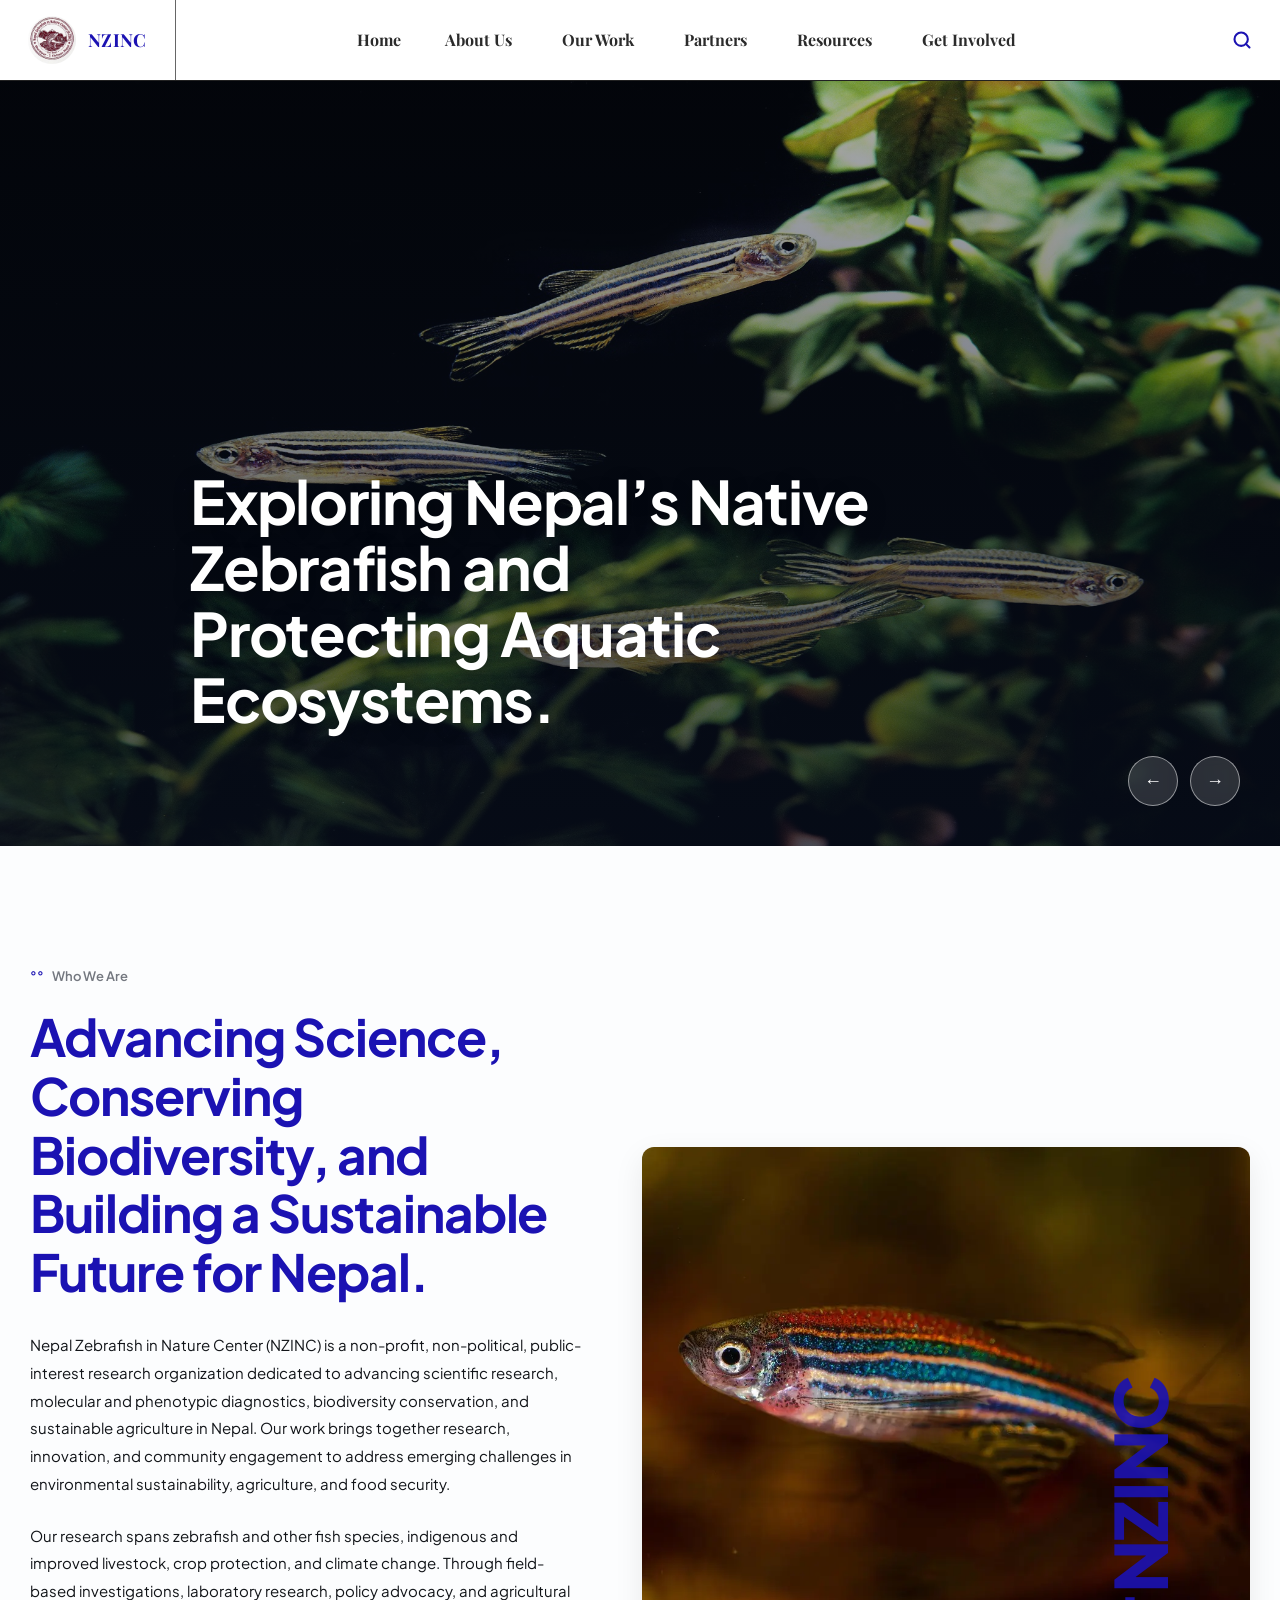
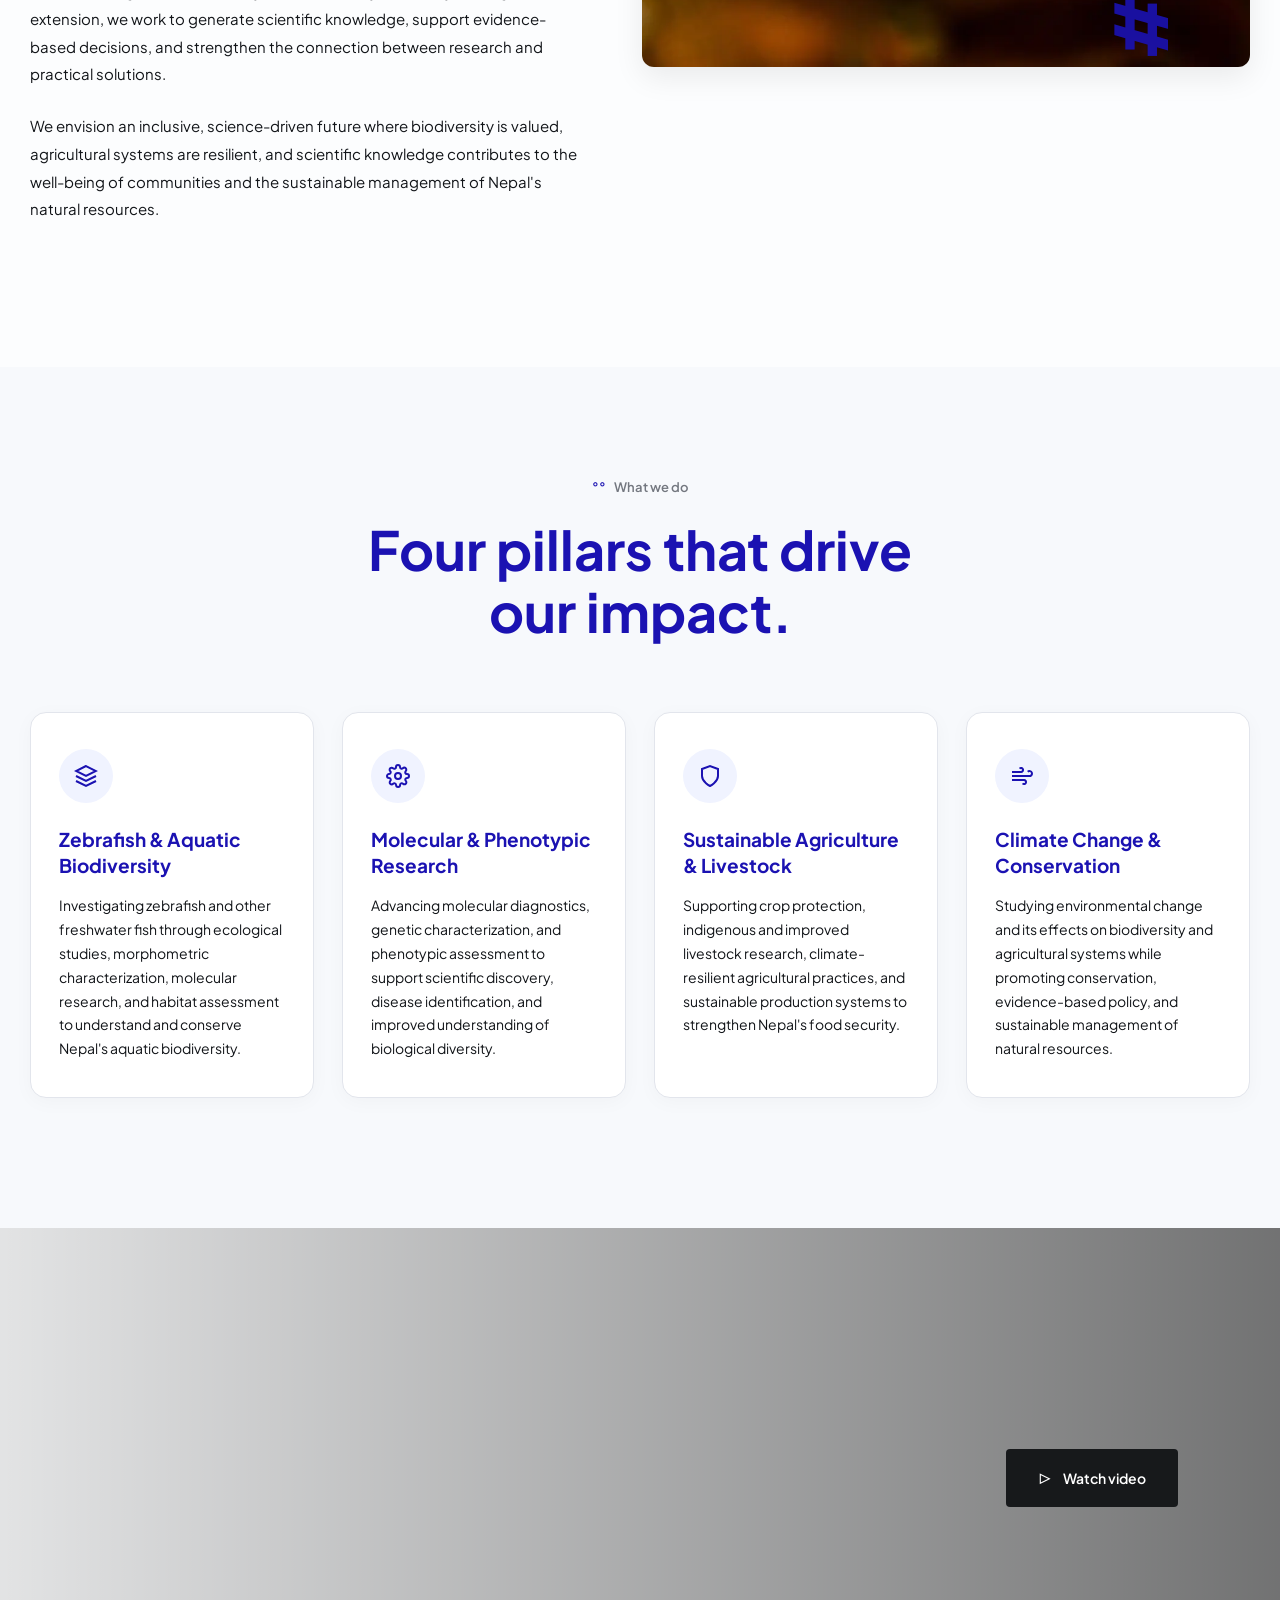
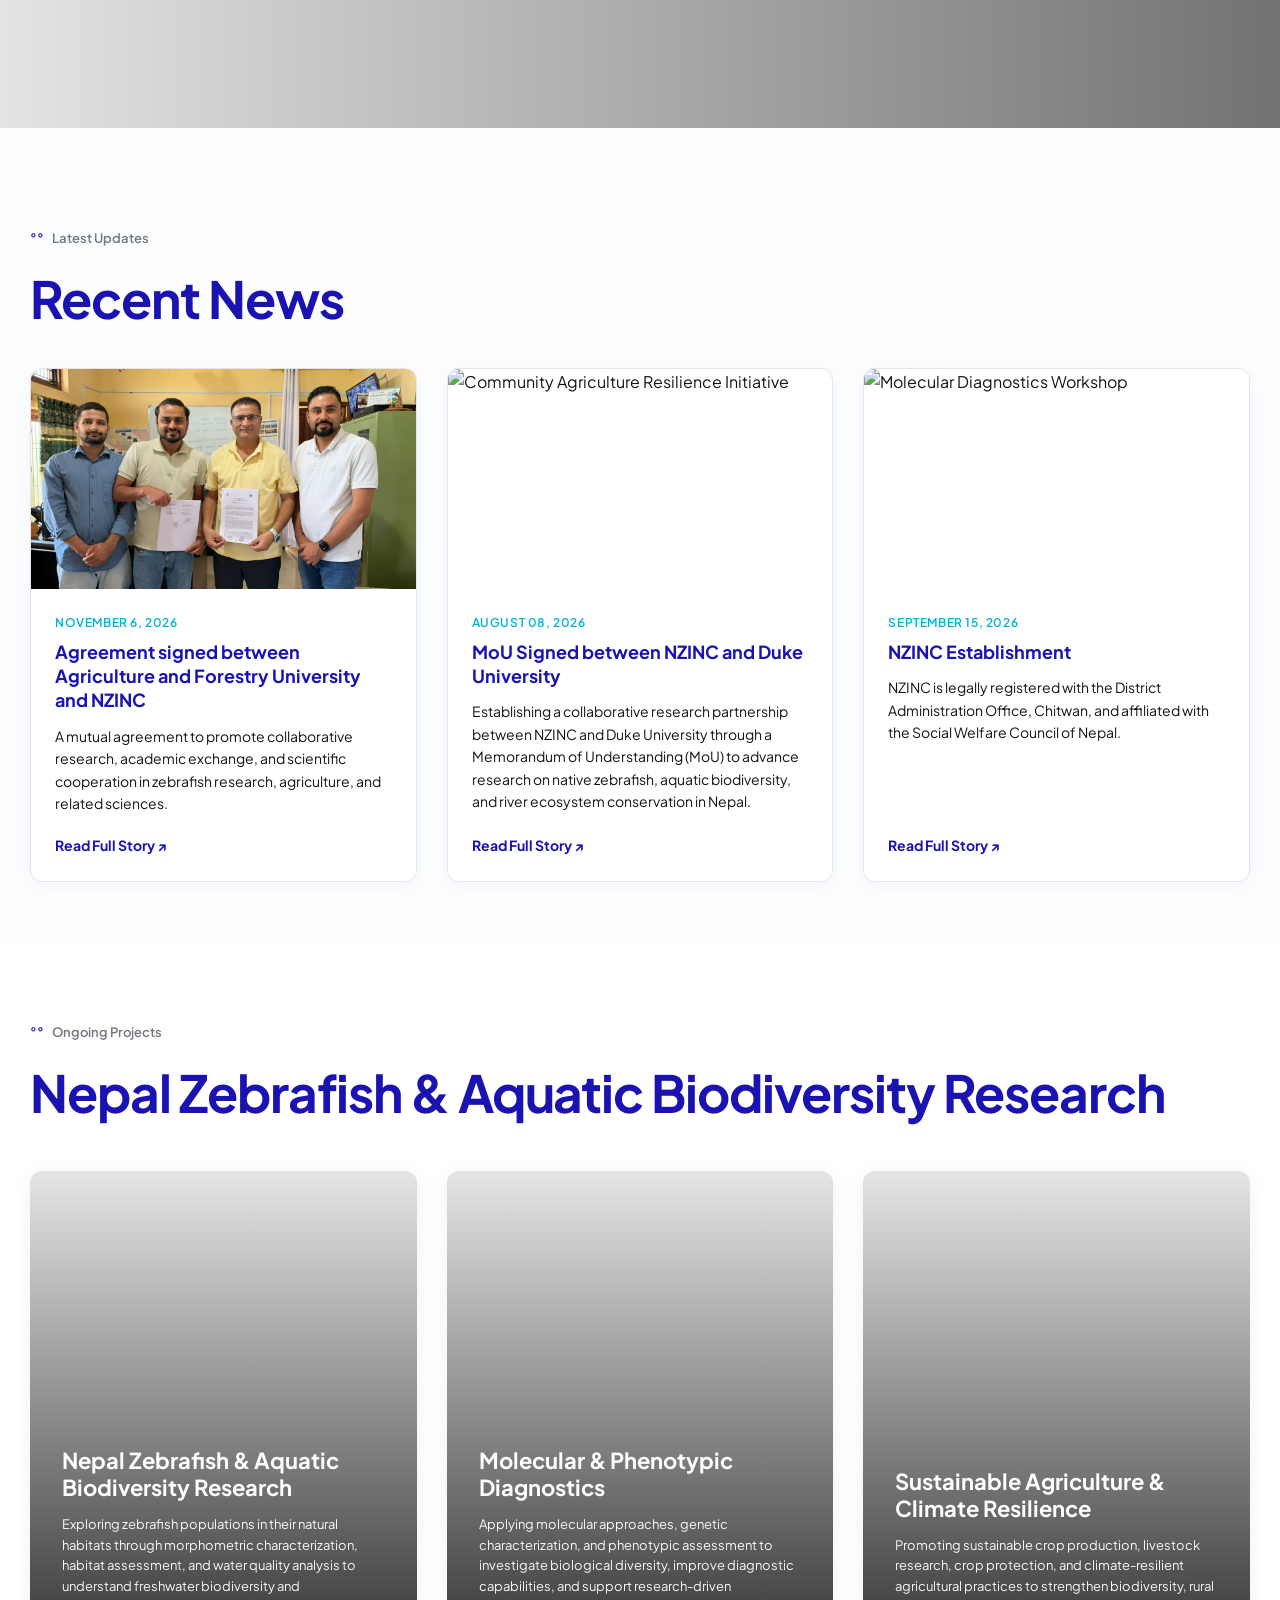
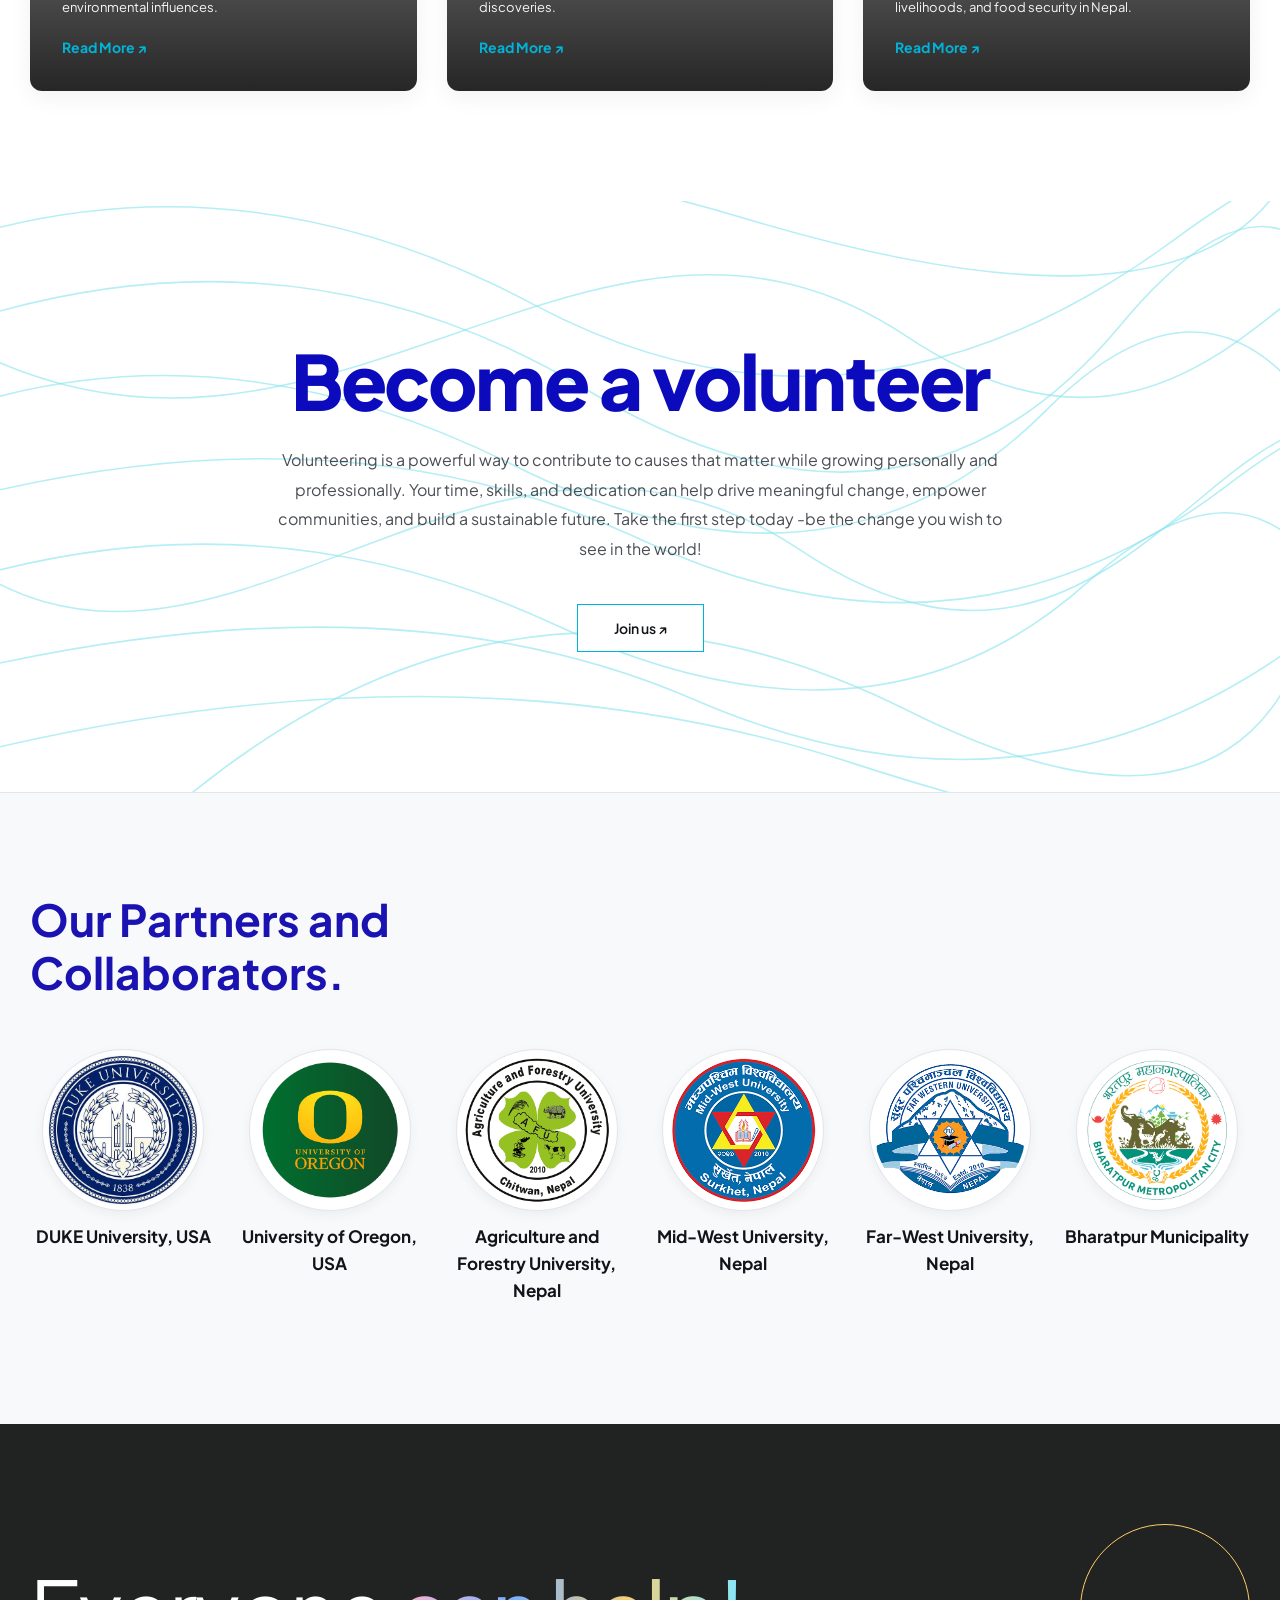
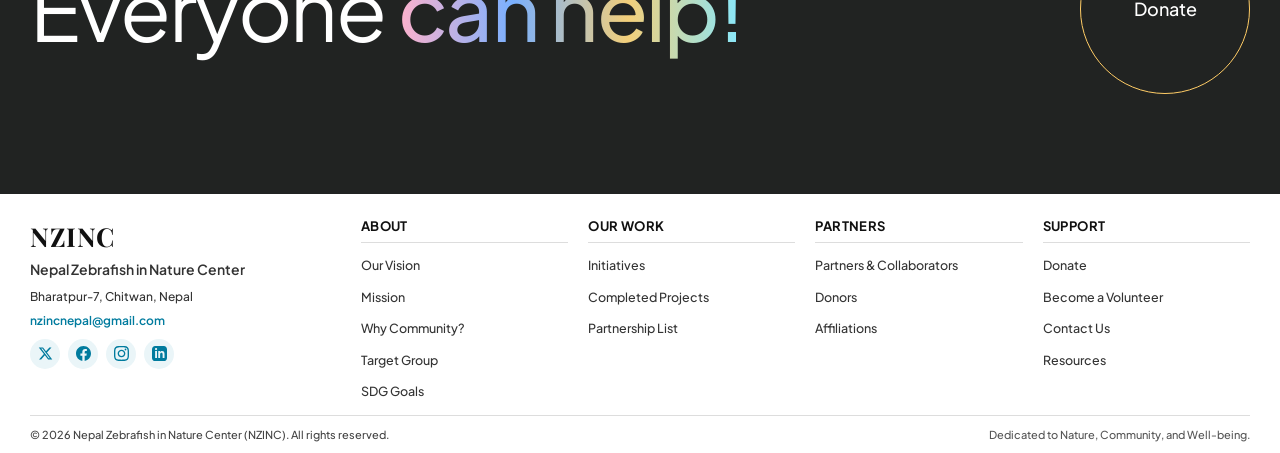
==== index.html @ 272325ff "Add files via upload" ====
<!DOCTYPE html>
<html lang="en">
<head>
  <meta charset="UTF-8">
  <meta name="viewport" content="width=device-width, initial-scale=1.0">
  <meta name="description" content="Nepal Zebra fish in Nature Center">
  <title>Nepal Zebra fish in Nature Center</title>
  
  <!-- Google Fonts -->
  <link rel="preconnect" href="https://fonts.googleapis.com">
  <link rel="preconnect" href="https://fonts.gstatic.com" crossorigin>
  <link href="https://fonts.googleapis.com/css2?family=Plus+Jakarta+Sans:ital,wght@0,300;0,400;0,500;0,600;0,700;0,800;1,400&family=Playfair+Display:wght@400;500;600&display=swap" rel="stylesheet">
  
  <style>
    /* ==========================================================================
       DESIGN SYSTEM & VARIABLES
       ========================================================================== */
    :root {
      --primary-blue: #1b12b2;
      --primary-hover: #120b8a;
      --cyan-accent: #00b4d8;
      --cyan-light: #e6f7f9;
      --text-dark: #111418;
      --text-body: #111418;
      --text-muted: #73777f;
      --bg-light: #f8f9fa;
      --bg-card: #ffffff;
      --border-color: #e2e5ec;
      --font-main: 'Plus Jakarta Sans', -apple-system, BlinkMacSystemFont, sans-serif;
      --font-serif: 'Playfair Display', Georgia, serif;
      --max-width: 1380px;
    }

    * { box-sizing: border-box; margin: 0; padding: 0; }
    html { scroll-behavior: smooth; }
    body {
      font-family: var(--font-main);
      color: var(--text-dark);
      background-color: #fcfdfe;
      line-height: 1.6;
      -webkit-font-smoothing: antialiased;
      overflow-x: hidden;
    }

    a { color: inherit; text-decoration: none; }
    img { max-width: 100%; height: auto; display: block; }
    
    .container {
      width: min(var(--max-width), calc(100% - 60px));
      margin-inline: auto;
    }

    /* ==========================================================================
       EXACT NAVIGATION BAR DESIGN WITH DROPDOWNS
       ========================================================================== */
    .site-header {
      position: sticky;
      top: 0;
      left: 0;
      width: 100%;
      z-index: 1000;
      background-color: #ffffff;
      border-bottom: 1.5px solid #222222;
    }

    .header-inner {
      display: flex;
      align-items: center;
      height: 80px;
      width: 100%;
      max-width: 100%;
      padding: 0;
    }

    /* Left Brand Section with Duke Logo Image */
    .brand-section {
      display: flex;
      align-items: center;
      gap: 16px;
      padding: 0 28px;
      height: 100%;
      border-right: 1.5px solid #666666;
      background: #ffffff;
      cursor: pointer;
    }

    .brand-logo-wrap {
      display: flex;
      align-items: center;
      gap: 12px;
      height: 100%;
    }

    .brand-duke-logo {
      width: 48px;
      height: 48px;
      border-radius: 50%;
      object-fit: cover;
    }

    .brand-title {
      font-family: var(--font-serif);
      font-size: 18px;
      font-weight: 700;
      color: #1b12b2;
      letter-spacing: 0.02em;
    }

    /* Main Navigation Links with Dropdown Menu Hovering */
    .nav-links {
      display: flex;
      align-items: center;
      justify-content: center;
      gap: 36px;
      flex-grow: 1;
      height: 100%;
    }

    .nav-item {
      position: relative;
      height: 100%;
      display: flex;
      align-items: center;
    }

    .nav-item > a {
      color: #2b2b2b;
      font-family: var(--font-serif);
      font-size: 16px;
      font-weight: 700;
      display: flex;
      align-items: center;
      gap: 6px;
      height: 100%;
      padding: 0 4px;
      transition: color 0.2s ease;
    }

    .nav-item:hover > a {
      color: #1b12b2;
    }

    .nav-item > a span.arrow {
      font-size: 10px;
      color: #555555;
      transform: translateY(1px);
    }

    /* Dropdown Menu Styles */
    .dropdown-menu {
      position: absolute;
      top: 100%;
      left: 50%;
      transform: translateX(-50%);
      background-color: #1e1e1e;
      min-width: 210px;
      padding: 22px 24px;
      box-shadow: 0 10px 30px rgba(0, 0, 0, 0.25);
      display: flex;
      flex-direction: column;
      gap: 16px;
      opacity: 0;
      visibility: hidden;
      transition: opacity 0.25s ease, visibility 0.25s ease;
      z-index: 1001;
    }

    .dropdown-menu::before {
      content: "";
      position: absolute;
      top: -2px;
      left: 35%;
      right: 35%;
      height: 2px;
      background-color: #ffffff;
    }

    .nav-item:hover .dropdown-menu {
      opacity: 1;
      visibility: visible;
    }

    .dropdown-menu a {
      color: #f1f1f1;
      font-family: var(--font-main);
      font-size: 14px;
      font-weight: 400;
      line-height: 1.3;
      transition: color 0.2s ease;
      white-space: nowrap;
    }

    .dropdown-menu a:hover {
      color: #00b4d8;
    }

    /* Right Search & Mobile Toggle Controls */
    .header-right {
      padding: 0 28px;
      display: flex;
      align-items: center;
      gap: 16px;
    }

    .nav-search-btn {
      background: transparent;
      border: none;
      color: #1b12b2;
      cursor: pointer;
      font-size: 18px;
      display: flex;
      align-items: center;
      justify-content: center;
    }

    .mobile-nav-toggle {
      display: none;
      background: transparent;
      border: none;
      cursor: pointer;
      padding: 4px;
      color: var(--primary-blue);
    }

    .mobile-nav-toggle svg {
      width: 28px;
      height: 28px;
    }

    /* ==========================================================================
       DYNAMIC DUAL HERO SLIDER SECTION
       ========================================================================== */
    .hero {
      position: relative;
      height: 85vh;
      min-height: 580px;
      color: #ffffff;
      overflow: hidden;
    }

    .hero-slides {
      width: 100%;
      height: 100%;
      position: relative;
    }

    .hero-slide {
      position: absolute;
      inset: 0;
      background-size: cover;
      background-position: center;
      background-repeat: no-repeat;
      display: flex;
      align-items: flex-end;
      padding-bottom: 90px;
      opacity: 0;
      visibility: hidden;
      transition: opacity 0.8s ease-in-out, visibility 0.8s ease-in-out;
    }

    .hero-slide.active {
      opacity: 1;
      visibility: visible;
    }

    .hero-overlay {
      position: absolute;
      inset: 0;
      background: linear-gradient(180deg, rgba(8, 15, 30, 0.35) 0%, rgba(8, 15, 30, 0.75) 100%);
    }

    .hero-content {
      position: relative;
      z-index: 2;
      max-width: 900px;
      margin-left: auto;
      margin-right: auto;
    }

    .hero h1 {
      font-size: clamp(24px, 5.5vw, 60px);
      font-weight: 700;
      line-height: 1.1;
      letter-spacing: -0.02em;
      margin-bottom: 24px;
      text-shadow: 0 4px 20px rgba(0,0,0,0.3);
    }

    .hero-controls {
      position: absolute;
      bottom: 40px;
      right: 40px;
      display: flex;
      gap: 12px;
      z-index: 10;
    }

    .arrow-btn {
      width: 50px;
      height: 50px;
      border-radius: 50%;
      border: 1px solid rgba(255, 255, 255, 0.5);
      background: rgba(255, 255, 255, 0.15);
      backdrop-filter: blur(6px);
      color: #ffffff;
      display: grid;
      place-items: center;
      cursor: pointer;
      font-size: 18px;
      transition: all 0.3s ease;
    }

    .arrow-btn:hover {
      background: #ffffff;
      color: var(--primary-blue);
    }

    /* ==========================================================================
       ABOUT SECTION
       ========================================================================== */
    .about-section {
      padding: 120px 0;
      position: relative;
    }

    .about-grid {
      display: grid;
      grid-template-columns: 1fr 1.1fr;
      gap: 60px;
      align-items: center;
    }

    .section-kicker {
      font-size: 13px;
      font-weight: 600;
      color: var(--text-muted);
      display: flex;
      align-items: center;
      gap: 8px;
      margin-bottom: 20px;
    }

    .section-kicker::before {
      content: "°°";
      color: var(--primary-blue);
    }

    .about-title {
      font-size: clamp(32px, 4vw, 52px);
      font-weight: 700;
      color: var(--primary-blue);
      line-height: 1.15;
      letter-spacing: -0.02em;
      margin-bottom: 30px;
    }

    .about-text {
      font-size: 15px;
      color: var(--text-body);
      line-height: 1.85;
      margin-bottom: 24px;
    }

    .btn-rounded-outline {
      display: inline-flex;
      align-items: center;
      gap: 8px;
      padding: 12px 36px;
      border: 1.5px solid var(--cyan-accent);
      border-radius: 0px;
      color: var(--text-dark);
      background: #ffffff;
      font-size: 14px;
      font-weight: 600;
      transition: background 0.3s ease, color 0.3s ease, border-color 0.3s ease;
      box-shadow: 0 4px 15px rgba(0,0,0,0.02);
    }

    .btn-rounded-outline:hover {
      background: var(--cyan-accent);
      color: #ffffff;
      border-color: var(--cyan-accent);
    }

    .about-image-wrap {
      position: relative;
      border-radius: 12px;
      overflow: hidden;
      box-shadow: 0 10px 30px rgba(0,0,0,0.08);
    }

    .about-image-wrap img {
      width: 100%;
      height: 520px;
      object-fit: cover;
    }

    .vertical-tag {
      position: absolute;
      right: -30px;
      bottom: 90px;
      transform: rotate(-90deg);
      font-size: 72px;
      font-weight: 800;
      color: var(--primary-blue);
      opacity: 0.9;
      pointer-events: none;
      letter-spacing: -0.02em;
    }

    /* ==========================================================================
       FOUR PILLARS SECTION
       ========================================================================== */
    .pillars-section {
      padding: 110px 0 130px;
      background-color: #f7f9fc;
    }

    .pillars-header {
      text-align: center;
      margin-bottom: 70px;
    }

    .pillars-header h2 {
      font-size: clamp(32px, 4.5vw, 54px);
      color: var(--primary-blue);
      font-weight: 700;
      line-height: 1.15;
    }

    .pillars-grid {
      display: grid;
      grid-template-columns: repeat(4, 1fr);
      gap: 28px;
      align-items: stretch;
    }

    .pillar-card {
      background: #ffffff;
      padding: 36px 28px;
      border-radius: 16px;
      border: 1px solid var(--border-color, #e2e8f0);
      box-shadow: 0 4px 20px rgba(0, 0, 0, 0.03);
      display: flex;
      flex-direction: column;
      align-items: flex-start;
      position: relative;
      overflow: hidden;
      transition: transform 0.3s ease, box-shadow 0.3s ease;
    }

    .pillar-icon {
      width: 54px;
      height: 54px;
      border-radius: 50%;
      background: #f0f3ff;
      color: var(--primary-blue);
      display: flex;
      align-items: center;
      justify-content: center;
      font-size: 22px;
      margin-bottom: 24px;
      flex-shrink: 0;
    }

    .pillar-title {
      font-size: 19px;
      font-weight: 700;
      color: var(--primary-blue);
      line-height: 1.35;
      margin-bottom: 16px;
    }

    .pillar-desc {
      font-size: 14px;
      color: var(--text-body, #475569);
      line-height: 1.7;
    }

    /* ==========================================================================
       MEDIA / VIDEO BANNER SECTION
       ========================================================================== */
    .media-banner {
      position: relative;
      height: 500px;
      background: url('https://images.unsplash.com/photo-1544717305-2782549b5136?auto=format&fit=crop&w=1800&q=85') center/cover no-repeat;
      display: flex;
      align-items: center;
      justify-content: flex-end;
      padding-right: 8%;
    }

    .media-banner::before {
      content: "";
      position: absolute;
      inset: 0;
      background: linear-gradient(90deg, rgba(0,0,0,0.1), rgba(0,0,0,0.55));
    }

    .video-play-badge {
      position: relative;
      z-index: 2;
      background: #17191b;
      color: #ffffff;
      padding: 18px 32px;
      display: flex;
      align-items: center;
      gap: 12px;
      font-size: 14px;
      font-weight: 600;
      cursor: pointer;
      border-radius: 4px;
      transition: background 0.3s ease;
    }

    .video-play-badge:hover {
      background: var(--primary-blue);
    }

    /* ==========================================================================
       RECENT NEWS SECTION (3 CARDS IN A ROW)
       ========================================================================== */
    .recent-news-section {
      padding: 100px 0 60px;
      background-color: #fcfdfe;
    }

    .recent-news-header {
      margin-bottom: 40px;
    }

    .news-grid {
      display: grid;
      grid-template-columns: repeat(3, 1fr);
      gap: 30px;
    }

    .news-card {
      background: #ffffff;
      border-radius: 12px;
      border: 1px solid var(--border-color);
      overflow: hidden;
      display: flex;
      flex-direction: column;
      box-shadow: 0 4px 18px rgba(0, 0, 0, 0.04);
      transition: transform 0.3s ease, box-shadow 0.3s ease;
    }


    .news-image-wrap {
      position: relative;
      height: 220px;
      overflow: hidden;
    }

    .news-image-wrap img {
      width: 100%;
      height: 100%;
      object-fit: cover;
      transition: transform 0.4s ease;
    }


    .news-content {
      padding: 24px;
      display: flex;
      flex-direction: column;
      flex-grow: 1;
    }

    .news-date {
      font-size: 12px;
      font-weight: 600;
      color: var(--cyan-accent);
      text-transform: uppercase;
      letter-spacing: 0.05em;
      margin-bottom: 8px;
      display: flex;
      align-items: center;
      gap: 6px;
    }

    .news-title {
      font-size: 18px;
      font-weight: 700;
      color: var(--primary-blue);
      line-height: 1.35;
      margin-bottom: 12px;
    }

    .news-excerpt {
      font-size: 14px;
      color: var(--text-body);
      line-height: 1.6;
      margin-bottom: 20px;
      flex-grow: 1;
    }

    .news-link {
      color: var(--primary-blue);
      font-weight: 700;
      font-size: 14px;
      display: inline-flex;
      align-items: center;
      gap: 6px;
      transition: color 0.2s ease;
    }
    /* ==========================================================================
       PROJECTS SECTION
       ========================================================================== */
    .projects-section {
      padding: 80px 0 110px;
      background: #ffffff;
    }

    .projects-header {
      margin-bottom: 50px;
    }

    .projects-grid-layout {
      display: grid;
      grid-template-columns: repeat(3, 1fr);
      gap: 30px;
    }

    .project-card-vertical {
      height: 520px;
      position: relative;
      background-size: cover;
      background-position: center;
      border-radius: 12px;
      overflow: hidden;
      display: flex;
      flex-direction: column;
      justify-content: flex-end;
      padding: 32px;
      color: #ffffff;
      box-shadow: 0 6px 25px rgba(0,0,0,0.06);
    }

    .project-card-vertical::before {
      content: "";
      position: absolute;
      inset: 0;
      background: linear-gradient(180deg, rgba(0,0,0,0.1) 0%, rgba(0,0,0,0.85) 100%);
    }

    .project-card-content {
      position: relative;
      z-index: 3;
    }

    .project-card-content h3 {
      font-size: 22px;
      font-weight: 700;
      line-height: 1.25;
      margin-bottom: 12px;
    }

    .project-card-content p {
      font-size: 13px;
      opacity: 0.95;
      line-height: 1.6;
      margin-bottom: 16px;
    }

    .project-card-content a {
      color: #00b4d8;
      font-weight: 700;
      font-size: 14px;
      display: inline-flex;
      align-items: center;
      gap: 6px;
    }

    /* ==========================================================================
       VOLUNTEER CTA SECTION (TOPOGRAPHIC CONTOUR WEB PATTERN)
       ========================================================================== */
    .volunteer-section {
      padding: 140px 0;
      background-color: #ffffff;
      background-image: url("data:image/svg+xml,%3Csvg xmlns='http://www.w3.org/2000/svg' width='1200' height='600' viewBox='0 0 1200 600'%3E%3Cg fill='none' stroke='%238ee5ee' stroke-width='1.5' stroke-opacity='0.65'%3E%3Cpath d='M-100 80 Q 200 -40 500 120 T 1100 60 T 1300 200' /%3E%3Cpath d='M-100 160 Q 250 20 550 200 T 1050 140 T 1300 280' /%3E%3Cpath d='M-100 240 Q 180 120 480 270 T 980 220 T 1300 360' /%3E%3Cpath d='M-100 320 Q 300 200 600 340 T 1150 290 T 1300 440' /%3E%3Cpath d='M-100 400 Q 220 280 520 420 T 1020 380 T 1300 520' /%3E%3Cpath d='M-100 480 Q 350 360 650 490 T 1200 450 T 1300 600' /%3E%3Cpath d='M-100 0 Q 300 -80 700 40 T 1200 10' /%3E%3Cpath d='M-100 560 Q 400 420 800 550 T 1300 580' /%3E%3Cpath d='M 100 650 Q 450 300 850 500 T 1250 250' /%3E%3Cpath d='M -50 350 C 200 550 450 150 750 350 C 1050 550 1150 150 1300 250' /%3E%3Cpath d='M -50 150 C 300 350 550 -50 850 150 C 1150 350 1250 -50 1350 100' /%3E%3C/g%3E%3C/svg%3E");
      background-size: cover;
      background-position: center;
      background-repeat: no-repeat;
      position: relative;
      text-align: center;
      overflow: hidden;
    }

    .volunteer-inner {
      position: relative;
      z-index: 2;
      max-width: 820px;
      margin: 0 auto;
    }

    .volunteer-title {
      font-size: clamp(40px, 6vw, 76px);
      font-weight: 800;
      color: #0b0bbd;
      letter-spacing: -0.03em;
      margin-bottom: 24px;
      line-height: 1.05;
    }

    .volunteer-desc {
      font-size: 16px;
      color: #4a4e54;
      line-height: 1.85;
      margin-bottom: 40px;
      max-width: 740px;
      margin-left: auto;
      margin-right: auto;
    }

    /* ==========================================================================
       PARTNERS / COLLABORATORS SECTION
       ========================================================================== */
    .partners-section {
      padding: 100px 0 120px;
      background: #f8f9fa;
      border-top: 1px solid var(--border-color);
    }

    .partners-title {
      font-size: clamp(28px, 3.5vw, 44px);
      color: var(--primary-blue);
      font-weight: 700;
      margin-bottom: 50px;
      max-width: 440px;
      line-height: 1.2;
    }

    .partners-grid {
      display: grid;
      grid-template-columns: repeat(6, 1fr);
      gap: 32px 20px;
      align-items: start;
      justify-items: center;
    }

    .partner-item {
      display: flex;
      flex-direction: column;
      align-items: center;
      gap: 12px;
      text-align: center;
    }

    .partner-icon-avatar {
      width: 162px;
      height: 162px;
      border-radius: 50%;
      object-fit: cover;
      background: #ffffff;
      padding: 4px;
      border: 1px solid var(--border-color);
      box-shadow: 0 4px 12px rgba(0,0,0,0.05);
    }

    .partner-name {
      font-size: 17px;
      font-weight: 700;
      color: var(--text-dark);
    }

    /* ==========================================================================
       SUPPORT / CONTRIBUTE / DONATE BANNER
       ========================================================================== */
    .support-donate-banner {
      background-color: #212322;
      color: #ffffff;
      padding: 100px 0;
      position: relative;
    }

    .support-banner-inner {
      display: flex;
      align-items: center;
      justify-content: space-between;
      gap: 30px;
    }

    .support-heading-text {
      font-size: clamp(45px, 6.5vw, 96px);
      font-weight: 400;
      font-family: var(--font-main);
      color: #ffffff;
      letter-spacing: -0.02em;
      line-height: 1.05;
    }

    .support-heading-text .styled-help {
      background: linear-gradient(90deg, #ffb2cc, #79b0ff, #f3cf7a, #85e8ff);
      -webkit-background-clip: text;
      -webkit-text-fill-color: transparent;
      font-weight: 500;
    }

    .donate-oval-btn {
      width: 170px;
      height: 170px;
      border-radius: 50%;
      border: 1.5px solid #ffcc66;
      display: flex;
      align-items: center;
      justify-content: center;
      color: #ffffff;
      font-size: 18px;
      font-weight: 500;
      flex-shrink: 0;
      transition: background 0.3s ease;
    }

    .donate-oval-btn:hover {
      background: rgba(255, 255, 255, 0.08);
    }

    /* ==========================================================================
       7. COMPACT MULTI-COLUMN THEME FOOTER
       ========================================================================== */
    .site-footer {
      background-color: #ffffff;
      color: #222222;
      padding: 22px 0 10px;
      font-family: var(--font-main);
    }

    .footer-grid-multi {
      display: grid;
      grid-template-columns: 1.5fr repeat(4, 1fr);
      gap: 20px;
      padding-bottom: 12px;
      border-bottom: 1px solid #dddddd;
    }

    .footer-col-brand h3 {
      font-family: var(--font-serif);
      font-size: 26px;
      font-weight: 700;
      color: #111111;
      margin-bottom: 2px;
      letter-spacing: 0.02em;
    }

    .footer-col-brand p.sub-org {
      font-size: 14px;
      font-weight: 600;
      color: #333333;
      margin-bottom: 8px;
      line-height: 1.4;
    }

    .footer-contact-info {
      display: flex;
      flex-direction: column;
      gap: 5px;
      font-size: 12px;
      font-weight: 500;
      color: #333333;
      opacity: 1;
      margin-bottom: 8px;
    }

    .footer-contact-info a {
      color: #007b9e;
      text-decoration: none;
      font-weight: 600;
    }

    .footer-contact-info a:hover {
      color: #005b78;
      text-decoration: underline;
    }

    .social-links {
      display: flex;
      align-items: center;
      gap: 8px;
      margin-top: 6px;
    }

    .social-icon-btn {
      width: 30px;
      height: 30px;
      border-radius: 50%;
      background: #eaf5f8;
      color: #007b9e;
      display: grid;
      place-items: center;
      transition: background 0.25s ease, transform 0.25s ease;
    }

    .social-icon-btn:hover {
      background: #d5edf3;
      transform: translateY(-2px);
    }

    .social-icon-btn svg {
      width: 15px;
      height: 15px;
      fill: #007b9e;
    }

    .footer-column h4 {
      font-size: 13px;
      font-weight: 700;
      color: #111111;
      margin-bottom: 8px;
      padding-bottom: 5px;
      border-bottom: 1px solid #dddddd;
      letter-spacing: 0.03em;
      text-transform: uppercase;
    }

    .footer-column ul {
      list-style: none;
      display: flex;
      flex-direction: column;
      gap: 6px;
      margin: 0;
      padding: 0;
    }

    .footer-column ul li a {
      font-size: 12.5px;
      font-weight: 500;
      color: #333333;
      opacity: 1;
      text-decoration: none;
      transition: color 0.2s ease;
    }

    .footer-column ul li a:hover {
      color: #007b9e;
    }

    .footer-bottom-bar {
      display: flex;
      justify-content: space-between;
      align-items: center;
      padding-top: 10px;
      font-size: 11px;
      font-weight: 500;
      color: #444444;
      opacity: 1;
      flex-wrap: wrap;
      gap: 8px;
    }

    /* Responsive Design */
    @media (max-width: 992px) {
      .news-grid {
        grid-template-columns: 1fr;
      }
      .footer-grid-multi {
        grid-template-columns: repeat(3, 1fr);
        gap: 20px;
      }

      .footer-col-brand {
        grid-column: span 3;
      }
    }

    @media (max-width: 768px) {
      .container { width: calc(100% - 32px); }
      .header-inner { justify-content: space-between; padding: 0 16px; }
      
      .mobile-nav-toggle { display: block; }
      
      .nav-links {
        display: flex;
        flex-direction: column;
        position: absolute;
        top: 100%;
        left: 0;
        width: 100%;
        background-color: #ffffff;
        border-bottom: 1.5px solid #222222;
        padding: 20px 24px;
        height: auto;
        gap: 0;
        box-shadow: 0 10px 20px rgba(0,0,0,0.1);
        max-height: 0;
        overflow: hidden;
        opacity: 0;
        visibility: hidden;
        transition: max-height 0.35s ease, opacity 0.3s ease, visibility 0.3s ease;
      }

      .nav-links.is-active {
        max-height: 600px;
        opacity: 1;
        visibility: visible;
        overflow-y: auto;
      }

      .nav-item {
        width: 100%;
        flex-direction: column;
        align-items: flex-start;
        height: auto;
        border-bottom: 1px solid var(--border-color);
      }

      .nav-item:last-child {
        border-bottom: none;
      }

      .nav-item > a {
        width: 100%;
        padding: 14px 0;
        justify-content: space-between;
        font-size: 17px;
      }

      .dropdown-menu {
        position: static;
        transform: none;
        background-color: #262626;
        width: 100%;
        padding: 12px 18px;
        box-shadow: none;
        display: none;
        opacity: 1;
        visibility: visible;
        margin-bottom: 12px;
        border-radius: 6px;
      }

      .dropdown-menu::before {
        display: none;
      }

      .nav-item.open .dropdown-menu {
        display: flex;
      }

      .pillars-grid { grid-template-columns: 1fr; }
      .projects-grid-layout { grid-template-columns: 1fr; }
      .about-grid { grid-template-columns: 1fr; }
      .support-banner-inner {
        flex-direction: column;
        text-align: center;
      }
      .footer-grid-multi { grid-template-columns: 1fr; gap: 30px; }
      .footer-bottom-bar { flex-direction: column; text-align: center; gap: 15px; }
      .donate-oval-btn { width: 140px; height: 140px; font-size: 16px; }
    }
  </style>
</head>
<body>

  <!-- ==========================================================================
     HEADER / NAVIGATION WITH DROPDOWNS & DUKE LOGO
     ========================================================================== -->
  <header class="site-header">
    <div class="header-inner">
      <a href="index.html" class="brand-section" aria-label="Go to Home">
        <div class="brand-logo-wrap">
          <img src="Image/english.png" alt="nzin Logo" class="brand-duke-logo" onerror="this.onerror=null; this.src='https://images.unsplash.com/photo-1534528741775-53994a69daeb?auto=format&fit=crop&w=150&q=80';">
          <span class="brand-title">NZINC</span>
        </div>
      </a>
      
      <nav class="nav-links" id="navLinks" aria-label="Main Menu">
        <div class="nav-item">
          <a href="index.html">Home</a>
        </div>

        <div class="nav-item">
          <a href="about.html" class="dropdown-toggle">About Us <span class="arrow"></span></a>
          <div class="dropdown-menu">
            <a href="about.html#who-we-are">Who are we?</a>
            <a href="about.html#mission">Our Mission</a>
            <a href="about.html#community">Why Community?</a>
            <a href="about.html#impact">Our Impact</a>
          </div>
        </div>

        <div class="nav-item">
          <a href="projects.html" class="dropdown-toggle">Our Work <span class="arrow"></span></a>
          <div class="dropdown-menu">
            <a href="projects.html#focus-areas">Focus Areas</a>
            <a href="projects.html#projects">Projects</a>
            <a href="projects.html#stories">Success Stories</a>
            <a href="projects.html#initiatives">Established Initiatives</a>
          </div>
        </div>

        <div class="nav-item">
          <a href="partners.html" class="dropdown-toggle">Partners <span class="arrow"></span></a>
          <div class="dropdown-menu">
            <a href="partners.html#partners">Partners</a>
            <a href="partners.html#donors">Donors</a>
            <a href="partners.html#affiliations">Affiliations</a>
          </div>
        </div>

        <div class="nav-item">
          <a href="resources.html" class="dropdown-toggle">Resources <span class="arrow"></span></a>
          <div class="dropdown-menu">
            <a href="publications.html">Publications</a>
            <a href="gallery.html">Media Library</a>
            <a href="news.html">News</a>
            <a href="faq.html">FAQ</a>
          </div>
        </div>

        <div class="nav-item">
          <a href="contact.html" class="dropdown-toggle">Get Involved <span class="arrow"></span></a>
          <div class="dropdown-menu">
            <a href="donate.html">Donate</a>
            <a href="volunteer.html">Become a Volunteer</a>
            <a href="careers.html">Careers</a>
            <a href="contact.html">Contact Us</a>
          </div>
        </div>
      </nav>

      <div class="header-right">
        <button class="nav-search-btn" aria-label="Search">
          <svg width="20" height="20" viewBox="0 0 24 24" fill="none" stroke="currentColor" stroke-width="2.5" stroke-linecap="round" stroke-linejoin="round">
            <circle cx="11" cy="11" r="8"></circle>
            <line x1="21" y1="21" x2="16.65" y2="16.65"></line>
          </svg>
        </button>
        <button class="mobile-nav-toggle" id="menuToggle" aria-label="Toggle menu" aria-expanded="false">
          <svg viewBox="0 0 24 24" fill="none" stroke="currentColor" stroke-width="2" stroke-linecap="round" stroke-linejoin="round">
            <line x1="3" y1="12" x2="21" y2="12"></line>
            <line x1="3" y1="6" x2="21" y2="6"></line>
            <line x1="3" y1="18" x2="21" y2="18"></line>
          </svg>
        </button>
      </div>
    </div>
  </header>

  <main>
    <!-- ==========================================================================
       DYNAMIC HERO SLIDER SECTION (3 SLIDES WITH SPECIFIC TEXT AND IMAGES)
       ========================================================================== -->
    <section class="hero">
      <div class="hero-slides">
        <!-- Slide 1 -->
        <div class="hero-slide active" style="background-image: url('Image/Zebra.jpg');">
          <div class="hero-overlay"></div>
          <div class="container hero-content">
            <h1>Exploring Nepal’s Native Zebrafish and <br>Protecting Aquatic Ecosystems.</h1>
          </div>
        </div>

        <!-- Slide 2 -->
        <div class="hero-slide" style="background-image: url('Image/zebra2.avif');">
          <div class="hero-overlay"></div>
          <div class="container hero-content">
  <h1>Understanding Zebrafish Diversity and <br>Conserving Their Natural Habitats.</h1>
          </div>
        </div>

        <!-- Slide 3 -->
        <div class="hero-slide" style="background-image: url('Image/zebra3.webp');">
          <div class="hero-overlay"></div>
          <div class="container hero-content">
        <h1>Discovering Native Zebrafish Diversity and <br>Understanding Their Ecological Adaptations.</h1>
          </div>
        </div>
      </div>

      <div class="hero-controls">
        <button class="arrow-btn" id="prevHeroBtn" aria-label="Previous slide">←</button>
        <button class="arrow-btn" id="nextHeroBtn" aria-label="Next slide">→</button>
      </div>
    </section>

    <!-- ==========================================================================
       ABOUT SECTION
       ========================================================================== -->
    <section class="about-section">
      <div class="container about-grid">
        <div>
          <p class="section-kicker">Who We Are</p>
          <h2 class="about-title">Advancing Science, Conserving Biodiversity, and Building a Sustainable Future for Nepal.</h2>
          <p class="about-text">
            Nepal Zebrafish in Nature Center (NZINC) is a non-profit, non-political, public-interest research organization dedicated to advancing scientific research, molecular and phenotypic diagnostics, biodiversity conservation, and sustainable agriculture in Nepal. Our work brings together research, innovation, and community engagement to address emerging challenges in environmental sustainability, agriculture, and food security.
          </p>
          <p class="about-text">
            Our research spans zebrafish and other fish species, indigenous and improved livestock, crop protection, and climate change. Through field-based investigations, laboratory research, policy advocacy, and agricultural extension, we work to generate scientific knowledge, support evidence-based decisions, and strengthen the connection between research and practical solutions.
          </p>
          <p class="about-text">
            We envision an inclusive, science-driven future where biodiversity is valued, agricultural systems are resilient, and scientific knowledge contributes to the well-being of communities and the sustainable management of Nepal's natural resources.
          </p>
        </div>
        <div class="about-image-wrap">
          <img src="Image/aa.webp" alt="Local Nepalese women engaged in community farming">
          <div class="vertical-tag">#NZINC</div>
        </div>
      </div>
    </section>

    <!-- ==========================================================================
       FOUR PILLARS SECTION
       ========================================================================== -->
    <section class="pillars-section">
      <div class="container">
        <div class="pillars-header">
          <p class="section-kicker" style="justify-content:center;">What we do</p>
          <h2>Four pillars that drive<br>our impact.</h2>
        </div>

        <div class="pillars-grid">
          <!-- Pillar 1 -->
          <article class="pillar-card">
            <div class="pillar-icon">
              <svg width="24" height="24" viewBox="0 0 24 24" fill="none" stroke="currentColor" stroke-width="2"><path d="M12 2L2 7l10 5 10-5-10-5zM2 17l10 5 10-5M2 12l10 5 10-5"/></svg>
            </div>
            <h3 class="pillar-title">Zebrafish &amp; Aquatic Biodiversity</h3>
            <p class="pillar-desc">Investigating zebrafish and other freshwater fish through ecological studies, morphometric characterization, molecular research, and habitat assessment to understand and conserve Nepal's aquatic biodiversity.</p>
          </article>

          <!-- Pillar 2 -->
          <article class="pillar-card">
            <div class="pillar-icon">
              <svg width="24" height="24" viewBox="0 0 24 24" fill="none" stroke="currentColor" stroke-width="2"><circle cx="12" cy="12" r="3"/><path d="M19.4 15a1.65 1.65 0 0 0 .33 1.82l.06.06a2 2 0 0 1 0 2.83 2 2 0 0 1-2.83 0l-.06-.06a1.65 1.65 0 0 0-1.82-.33 1.65 1.65 0 0 0-1 1.51V21a2 2 0 0 1-2 2 2 2 0 0 1-2-2v-.09A1.65 1.65 0 0 0 9 19.4a1.65 1.65 0 0 0-1.82.33l-.06.06a2 2 0 0 1-2.83 0 2 2 0 0 1 0-2.83l.06-.06a1.65 1.65 0 0 0 .33-1.82 1.65 1.65 0 0 0-1.51-1H3a2 2 0 0 1-2-2 2 2 0 0 1 2-2h.09A1.65 1.65 0 0 0 4.6 9a1.65 1.65 0 0 0-.33-1.82l-.06-.06a2 2 0 0 1 0-2.83 2 2 0 0 1 2.83 0l.06.06a1.65 1.65 0 0 0 1.82.33H9a1.65 1.65 0 0 0 1-1.51V3a2 2 0 0 1 2-2 2 2 0 0 1 2 2v.09a1.65 1.65 0 0 0 1 1.51 1.65 1.65 0 0 0 1.82-.33l.06-.06a2 2 0 0 1 2.83 0 2 2 0 0 1 0 2.83l-.06.06a1.65 1.65 0 0 0-.33 1.82V9a1.65 1.65 0 0 0 1.51 1H21a2 2 0 0 1 2 2 2 2 0 0 1-2 2h-.09a1.65 1.65 0 0 0-1.51 1z"/></svg>
            </div>
            <h3 class="pillar-title">Molecular &amp; Phenotypic Research</h3>
            <p class="pillar-desc">Advancing molecular diagnostics, genetic characterization, and phenotypic assessment to support scientific discovery, disease identification, and improved understanding of biological diversity.</p>
          </article>

          <!-- Pillar 3 -->
          <article class="pillar-card">
            <div class="pillar-icon">
              <svg width="24" height="24" viewBox="0 0 24 24" fill="none" stroke="currentColor" stroke-width="2"><path d="M12 22s8-4 8-10V5l-8-3-8 3v7c0 6 8 10 8 10z"/></svg>
            </div>
            <h3 class="pillar-title">Sustainable Agriculture &amp; Livestock</h3>
            <p class="pillar-desc">Supporting crop protection, indigenous and improved livestock research, climate-resilient agricultural practices, and sustainable production systems to strengthen Nepal's food security.</p>
          </article>

          <!-- Pillar 4 -->
          <article class="pillar-card">
            <div class="pillar-icon">
              <svg width="24" height="24" viewBox="0 0 24 24" fill="none" stroke="currentColor" stroke-width="2"><path d="M9.59 4.59A2 2 0 1 1 11 8H2m10.59 11.41A2 2 0 1 0 14 16H2m15.73-8.27A2.5 2.5 0 1 1 19 12H2"/></svg>
            </div>
            <h3 class="pillar-title">Climate Change &amp; Conservation</h3>
            <p class="pillar-desc">Studying environmental change and its effects on biodiversity and agricultural systems while promoting conservation, evidence-based policy, and sustainable management of natural resources.</p>
          </article>
        </div>
      </div>
    </section>

    <!-- ==========================================================================
       MEDIA / VIDEO BANNER SECTION
       ========================================================================== -->
    <section class="media-banner">
      <div class="video-play-badge">
        <span>▷</span> Watch video
      </div>
    </section>

    <!-- ==========================================================================
       RECENT NEWS SECTION (NEWLY ADDED ABOVE ONGOING PROJECTS)
       ========================================================================== -->
    <section class="recent-news-section">
      <div class="container">
        <div class="recent-news-header">
          <p class="section-kicker">Latest Updates</p>
          <h2 class="about-title" style="margin-bottom:0;">Recent News</h2>
        </div>

        <div class="news-grid">
          <!-- News Card 1 -->
          <article class="news-card">
            <a href="news.html" class="news-image-wrap">
              <img src="Image/mou1.jpeg" alt="Wild Zebrafish Research Discovery">
            </a>
            <div class="news-content">
              <div class="news-date"> November 6, 2026</div>
              <h3 class="news-title"><a href="news.html">Agreement signed between Agriculture and Forestry University and NZINC</a></h3>
              <p class="news-excerpt">A mutual agreement to promote collaborative research, academic exchange, and scientific cooperation in zebrafish research, agriculture, and related sciences.</p>
              <a href="news.html" class="news-link">Read Full Story ↗</a>
            </div>
          </article>
         <!-- News Card 3 -->
          <article class="news-card">
            <a href="news.html" class="news-image-wrap">
              <img src="Image/dukenzinc.png" alt="Community Agriculture Resilience Initiative">
            </a>
            <div class="news-content">
              <div class="news-date"> August 08, 2026</div>
              <h3 class="news-title"><a href="news.html">MoU Signed between NZINC and Duke University</a></h3>
              <p class="news-excerpt">Establishing a collaborative research partnership between NZINC and Duke University through a Memorandum of Understanding (MoU) to advance research on native zebrafish, aquatic biodiversity, and river ecosystem conservation in Nepal.</p>
              <a href="news.html" class="news-link">Read Full Story ↗</a>
            </div>
          </article>
          <!-- News Card 2 -->
          <article class="news-card">
            <a href="news.html" class="news-image-wrap">
              <img src="Image/NZINC Nepal Nature Center Banner.png" alt="Molecular Diagnostics Workshop">
            </a>
            <div class="news-content">
              <div class="news-date">September 15, 2026</div>
              <h3 class="news-title"><a href="news.html">NZINC Establishment</a></h3>
              <p class="news-excerpt">NZINC is legally registered with the District Administration Office, Chitwan, and affiliated with the Social Welfare Council of Nepal.</p>
              <a href="news.html" class="news-link">Read Full Story ↗</a>
            </div>
          </article>

 
        </div>
      </div>
    </section>

    <!-- ==========================================================================
       ONGOING PROJECTS SECTION
       ========================================================================== -->
    <section class="projects-section">
      <div class="container">
        <div class="projects-header">
          <p class="section-kicker">Ongoing Projects</p>
          <h2 class="about-title" style="margin-bottom:0;">Nepal Zebrafish &amp; Aquatic Biodiversity Research</h2>
        </div>

        <div class="projects-grid-layout">
          <article class="project-card-vertical" style="background-image: url('https://images.unsplash.com/photo-1530053969600-caed2596d242?auto=format&fit=crop&w=800&q=80');">
            <div class="project-card-content">
              <h3>Nepal Zebrafish &amp; Aquatic Biodiversity Research</h3>
              <p>Exploring zebrafish populations in their natural habitats through morphometric characterization, habitat assessment, and water quality analysis to understand freshwater biodiversity and environmental influences.</p>
              <a href="projects.html">Read More ↗</a>
            </div>
          </article>

          <article class="project-card-vertical" style="background-image: url('https://images.unsplash.com/photo-1579154204601-01588f351e67?auto=format&fit=crop&w=800&q=80');">
            <div class="project-card-content">
              <h3>Molecular &amp; Phenotypic Diagnostics</h3>
              <p>Applying molecular approaches, genetic characterization, and phenotypic assessment to investigate biological diversity, improve diagnostic capabilities, and support research-driven discoveries.</p>
              <a href="projects.html">Read More ↗</a>
            </div>
          </article>

          <article class="project-card-vertical" style="background-image: url('https://images.unsplash.com/photo-1500382017468-9049fed747ef?auto=format&fit=crop&w=800&q=80');">
            <div class="project-card-content">
              <h3>Sustainable Agriculture &amp; Climate Resilience</h3>
              <p>Promoting sustainable crop production, livestock research, crop protection, and climate-resilient agricultural practices to strengthen biodiversity, rural livelihoods, and food security in Nepal.</p>
              <a href="projects.html">Read More ↗</a>
            </div>
          </article>
        </div>
      </div>
    </section>

    <!-- ==========================================================================
       VOLUNTEER CTA SECTION
       ========================================================================== -->
    <section class="volunteer-section">
      <div class="container volunteer-inner">
        <h2 class="volunteer-title">Become a volunteer</h2>
        <p class="volunteer-desc">
          Volunteering is a powerful way to contribute to causes that matter while growing personally and professionally. Your time, skills, and dedication can help drive meaningful change, empower communities, and build a sustainable future. Take the first step today -be the change you wish to see in the world!
        </p>
        <a href="contact.html" class="btn-rounded-outline">
          Join us ↗
        </a>
      </div>
    </section>

    <!-- ==========================================================================
       PARTNERS / COLLABORATORS SECTION
       ========================================================================== -->
    <section class="partners-section">
      <div class="container">
        <h2 class="partners-title">Our Partners and Collaborators.</h2>

        <div class="partners-grid">
          <div class="partner-item">
            <img src="Image/duke.jfif" alt="DUKE University" class="partner-icon-avatar">
            <span class="partner-name">DUKE University, USA</span>
          </div>
          <div class="partner-item">
            <img src="Image/Oregon-University-Logo.png" alt="University of Oregon" class="partner-icon-avatar">
            <span class="partner-name">University of Oregon, USA</span>
          </div>
          <div class="partner-item">
            <img src="Image/AFU.png" alt="Agriculture and Forestry University" class="partner-icon-avatar">
            <span class="partner-name">Agriculture and Forestry University, Nepal</span>
          </div>
          <div class="partner-item">
            <img src="Image/MidWestUniversity_logo.png" alt="Mid-West University" class="partner-icon-avatar">
            <span class="partner-name">Mid-West University, Nepal</span>
          </div>
          <div class="partner-item">
            <img src="Image/farwestern.png" alt="Far-West University" class="partner-icon-avatar">
            <span class="partner-name">Far-West University, Nepal</span>
          </div>
          <div class="partner-item">
            <img src="Image/bharatpur.png" alt="Bharatpur Municipality" class="partner-icon-avatar">
            <span class="partner-name">Bharatpur Municipality</span>
          </div>
        </div>
      </div>
    </section>

    <!-- ==========================================================================
       SUPPORT / CONTRIBUTE / DONATE BANNER
       ========================================================================== -->
    <section class="support-donate-banner">
      <div class="container support-banner-inner">
        <h2 class="support-heading-text">
          Everyone <span class="styled-help">can help!</span>
        </h2>
        <a href="donate.html" class="donate-oval-btn">
          Donate
        </a>
      </div>
    </section>
  </main>

  <!-- ==========================================================================
     7. MULTI-COLUMN THEME FOOTER (WITH SOCIAL ICONS & LARGER FONT)
     ========================================================================== -->
  <footer class="site-footer">
    <div class="container">
      <div class="footer-grid-multi">
        <!-- Col 1: Brand, Address, Email & Socials -->
        <div class="footer-col-brand">
          <h3>NZINC</h3>
          <p class="sub-org">Nepal Zebrafish in Nature Center</p>
          <div class="footer-contact-info">
            <span> Bharatpur-7, Chitwan, Nepal</span>
            <span><a href="mailto:nzincnepal@gmail.com">nzincnepal@gmail.com</a></span>
          </div>
          <div class="social-links">
            <a href="#" class="social-icon-btn" aria-label="Twitter">
              <svg viewBox="0 0 24 24"><path d="M18.244 2.25h3.308l-7.227 8.26 8.502 11.24H16.17l-5.214-6.817L4.99 21.75H1.68l7.73-8.835L1.254 2.25H8.08l4.713 6.231zm-1.161 17.52h1.833L7.084 4.126H5.117z"/></svg>
            </a>
            <a href="#" class="social-icon-btn" aria-label="Facebook">
              <svg viewBox="0 0 24 24"><path d="M24 12.073c0-6.627-5.373-12-12-12s-12 5.373-12 12c0 5.99 4.388 10.954 10.125 11.854v-8.385H7.078v-3.47h3.047V9.43c0-3.007 1.792-4.669 4.533-4.669 1.312 0 2.686.235 2.686.235v2.953H15.83c-1.491 0-1.956.925-1.956 1.874v2.25h3.328l-.532 3.47h-2.796v8.385C19.612 23.027 24 18.062 24 12.073z"/></svg>
            </a>
            <a href="#" class="social-icon-btn" aria-label="Instagram">
              <svg viewBox="0 0 24 24"><path d="M12 2.163c3.204 0 3.584.012 4.85.07 3.252.148 4.771 1.691 4.919 4.919.058 1.265.069 1.645.069 4.849 0 3.205-.012 3.584-.069 4.849-.149 3.225-1.664 4.771-4.919 4.919-1.266.058-1.644.07-4.85.07-3.204 0-3.584-.012-4.849-.07-3.26-.149-4.771-1.699-4.919-4.92-.058-1.265-.07-1.644-.07-4.849 0-3.204.013-3.583.07-4.849.149-3.227 1.664-4.771 4.919-4.919 1.266-.057 1.645-.069 4.849-.069zm0-2.163c-3.259 0-3.667.014-4.947.072-4.358.2-6.78 2.618-6.98 6.98-.059 1.281-.073 1.689-.073 4.948 0 3.259.014 3.668.072 4.948.2 4.358 2.618 6.78 6.98 6.98 1.281.058 1.689.072 4.948.072 3.259 0 3.668-.014 4.948-.072 4.354-.2 6.782-2.618 6.979-6.98.059-1.28.073-1.689.073-4.948 0-3.259-.014-3.667-.072-4.947-.196-4.354-2.617-6.78-6.979-6.98-1.281-.059-1.69-.073-4.949-.073zm0 5.838c-3.403 0-6.162 2.759-6.162 6.162s2.759 6.163 6.162 6.163 6.162-2.759 6.162-6.163c0-3.403-2.759-6.162-6.162-6.162zm0 10.162c-2.209 0-4-1.79-4-4 0-2.209 1.791-4 4-4s4 1.791 4 4c0 2.21-1.791 4-4 4zm6.406-11.845c-.796 0-1.441.645-1.441 1.44s.645 1.44 1.441 1.44c.795 0 1.439-.645 1.439-1.44s-.644-1.44-1.439-1.44z"/></svg>
            </a>
            <a href="#" class="social-icon-btn" aria-label="LinkedIn">
              <svg viewBox="0 0 24 24"><path d="M19 0h-14c-2.761 0-5 2.239-5 5v14c0 2.761 2.239 5 5 5h14c2.762 0 5-2.239 5-5v-14c0-2.761-2.238-5-5-5zm-11 19h-3v-11h3v11zm-1.5-12.268c-.966 0-1.75-.79-1.75-1.764s.784-1.764 1.75-1.764 1.75.79 1.75 1.764-.783 1.764-1.75 1.764zm13.5 12.268h-3v-5.604c0-3.368-4-3.113-4 0v5.604h-3v-11h3v1.765c1.396-2.586 7-2.777 7 2.476v6.759z"/></svg>
            </a>
          </div>
        </div>

        <!-- Col 2: About & Vision -->
        <div class="footer-column">
          <h4>About</h4>
          <ul>
            <li><a href="about.html#vision">Our Vision</a></li>
            <li><a href="about.html#mission">Mission</a></li>
            <li><a href="about.html#why-community">Why Community?</a></li>
            <li><a href="about.html#target-group">Target Group</a></li>
            <li><a href="about.html#sdgs">SDG Goals</a></li>
          </ul>
        </div>

        <!-- Col 3: Our Work -->
        <div class="footer-column">
          <h4>Our Work</h4>
          <ul>
            <li><a href="projects.html#initiatives">Initiatives</a></li>
            <li><a href="projects.html#completed">Completed Projects</a></li>
            <li><a href="projects.html#partnerships">Partnership List</a></li>
          </ul>
        </div>

        <!-- Col 4: Partners -->
        <div class="footer-column">
          <h4>Partners</h4>
          <ul>
            <li><a href="partners.html#partners">Partners &amp; Collaborators</a></li>
            <li><a href="partners.html#donors">Donors</a></li>
            <li><a href="partners.html#affiliations">Affiliations</a></li>
          </ul>
        </div>

        <!-- Col 5: Support & Contact -->
        <div class="footer-column">
          <h4>Support</h4>
          <ul>
            <li><a href="donate.html">Donate</a></li>
            <li><a href="contact.html#volunteer">Become a Volunteer</a></li>
            <li><a href="contact.html">Contact Us</a></li>
            <li><a href="resources.html">Resources</a></li>
          </ul>
        </div>
      </div>

      <!-- Bottom Bar -->
      <div class="footer-bottom-bar">
        <div>© 2026 Nepal Zebrafish in Nature Center (NZINC). All rights reserved.</div>
        <div style="opacity: 0.9;">Dedicated to Nature, Community, and Well-being.</div>
      </div>
    </div>
  </footer>

  <!-- Scripts: Mobile Navigation Toggle + Hero Slider Logic -->
  <script>
    // Navigation Drawer Toggle
    const menuToggle = document.getElementById('menuToggle');
    const navLinks = document.getElementById('navLinks');

    menuToggle.addEventListener('click', () => {
      const expanded = menuToggle.getAttribute('aria-expanded') === 'true';
      menuToggle.setAttribute('aria-expanded', !expanded);
      navLinks.classList.toggle('is-active');
    });

    const dropdownToggles = document.querySelectorAll('.dropdown-toggle');
    dropdownToggles.forEach(toggle => {
      toggle.addEventListener('click', (e) => {
        if (window.innerWidth <= 768) {
          e.preventDefault();
          const parentItem = toggle.closest('.nav-item');
          parentItem.classList.toggle('open');
        }
      });
    });

    // Hero Slider Functionality
    const slides = document.querySelectorAll('.hero-slide');
    const prevHeroBtn = document.getElementById('prevHeroBtn');
    const nextHeroBtn = document.getElementById('nextHeroBtn');
    let currentSlide = 0;
    let slideInterval;

    function showSlide(index) {
      slides.forEach((slide, i) => {
        slide.classList.toggle('active', i === index);
      });
    }

    function nextSlide() {
      currentSlide = (currentSlide + 1) % slides.length;
      showSlide(currentSlide);
    }

    function prevSlide() {
      currentSlide = (currentSlide - 1 + slides.length) % slides.length;
      showSlide(currentSlide);
    }

    nextHeroBtn.addEventListener('click', () => {
      nextSlide();
      resetTimer();
    });

    prevHeroBtn.addEventListener('click', () => {
      prevSlide();
      resetTimer();
    });

    function startTimer() {
      slideInterval = setInterval(nextSlide, 5000);
    }

    function resetTimer() {
      clearInterval(slideInterval);
      startTimer();
    }

    // Auto rotate slides
    startTimer();
  </script>
</body>
</html>
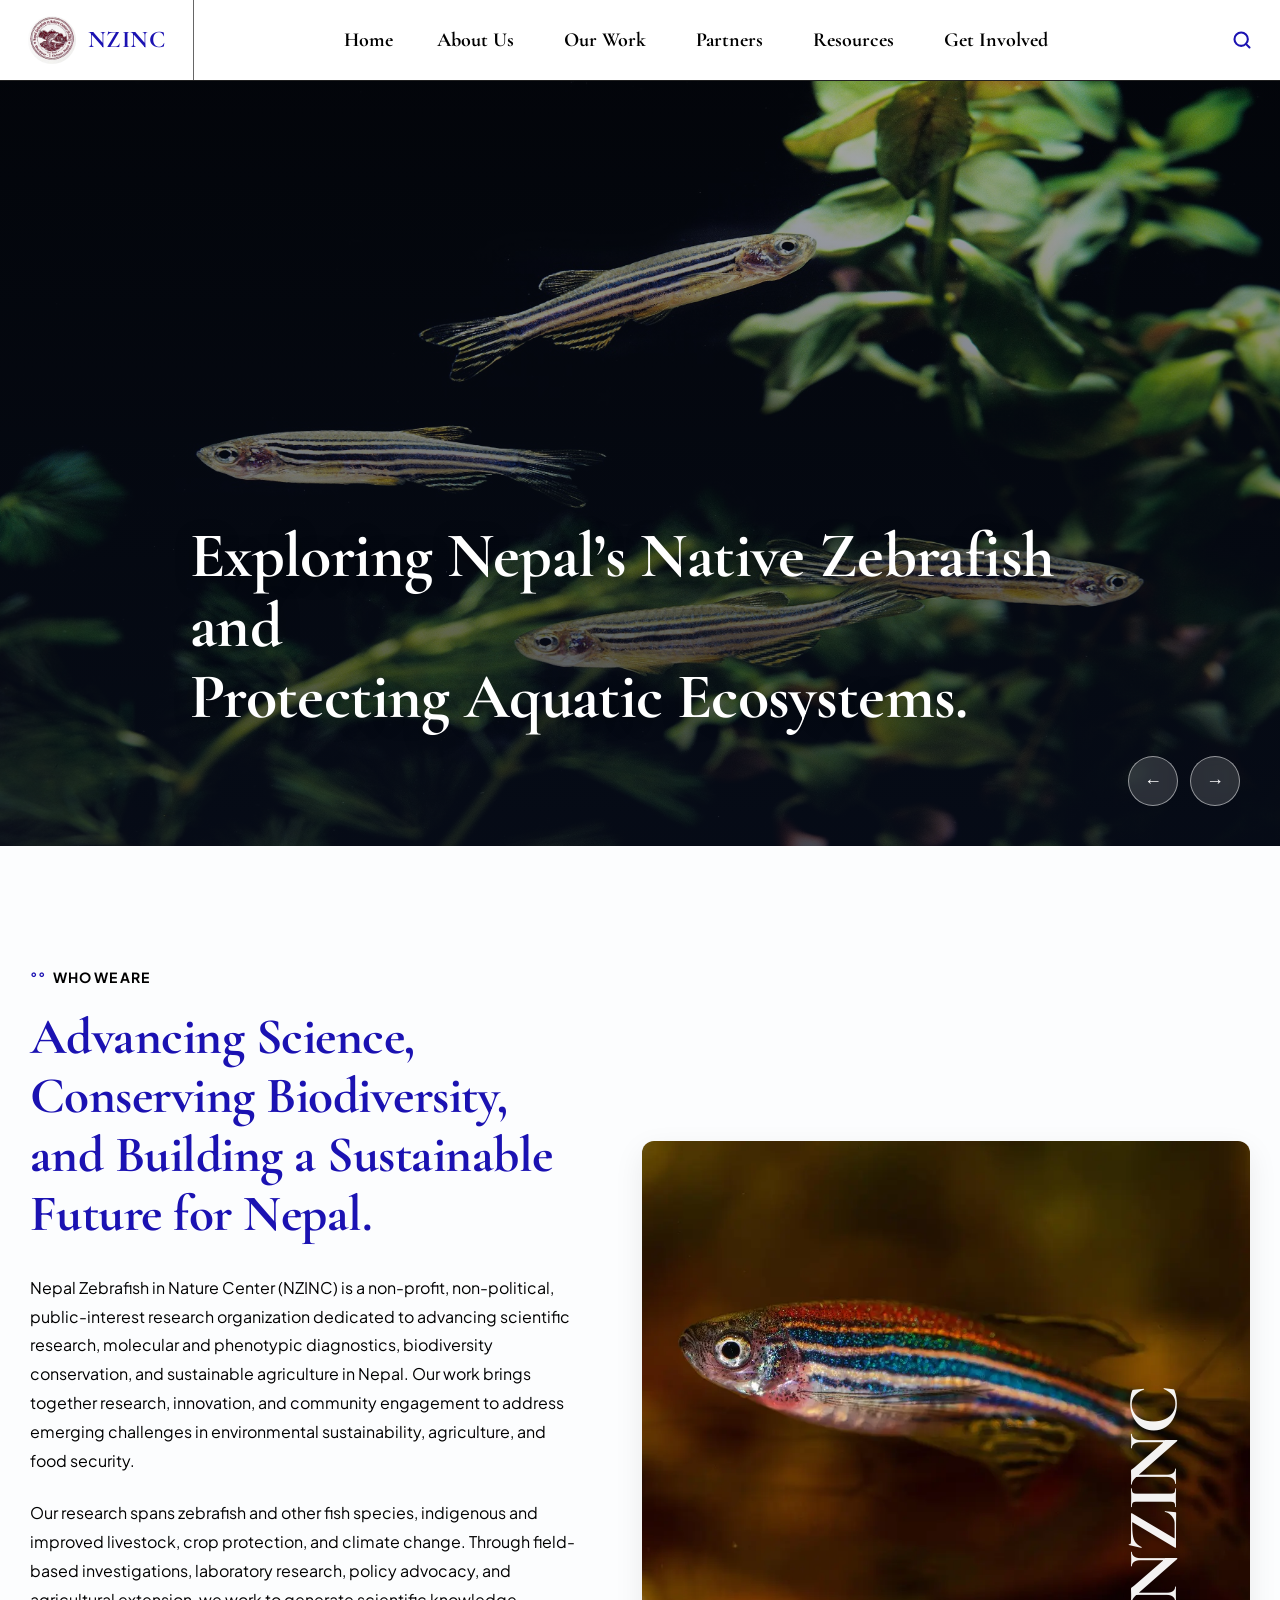
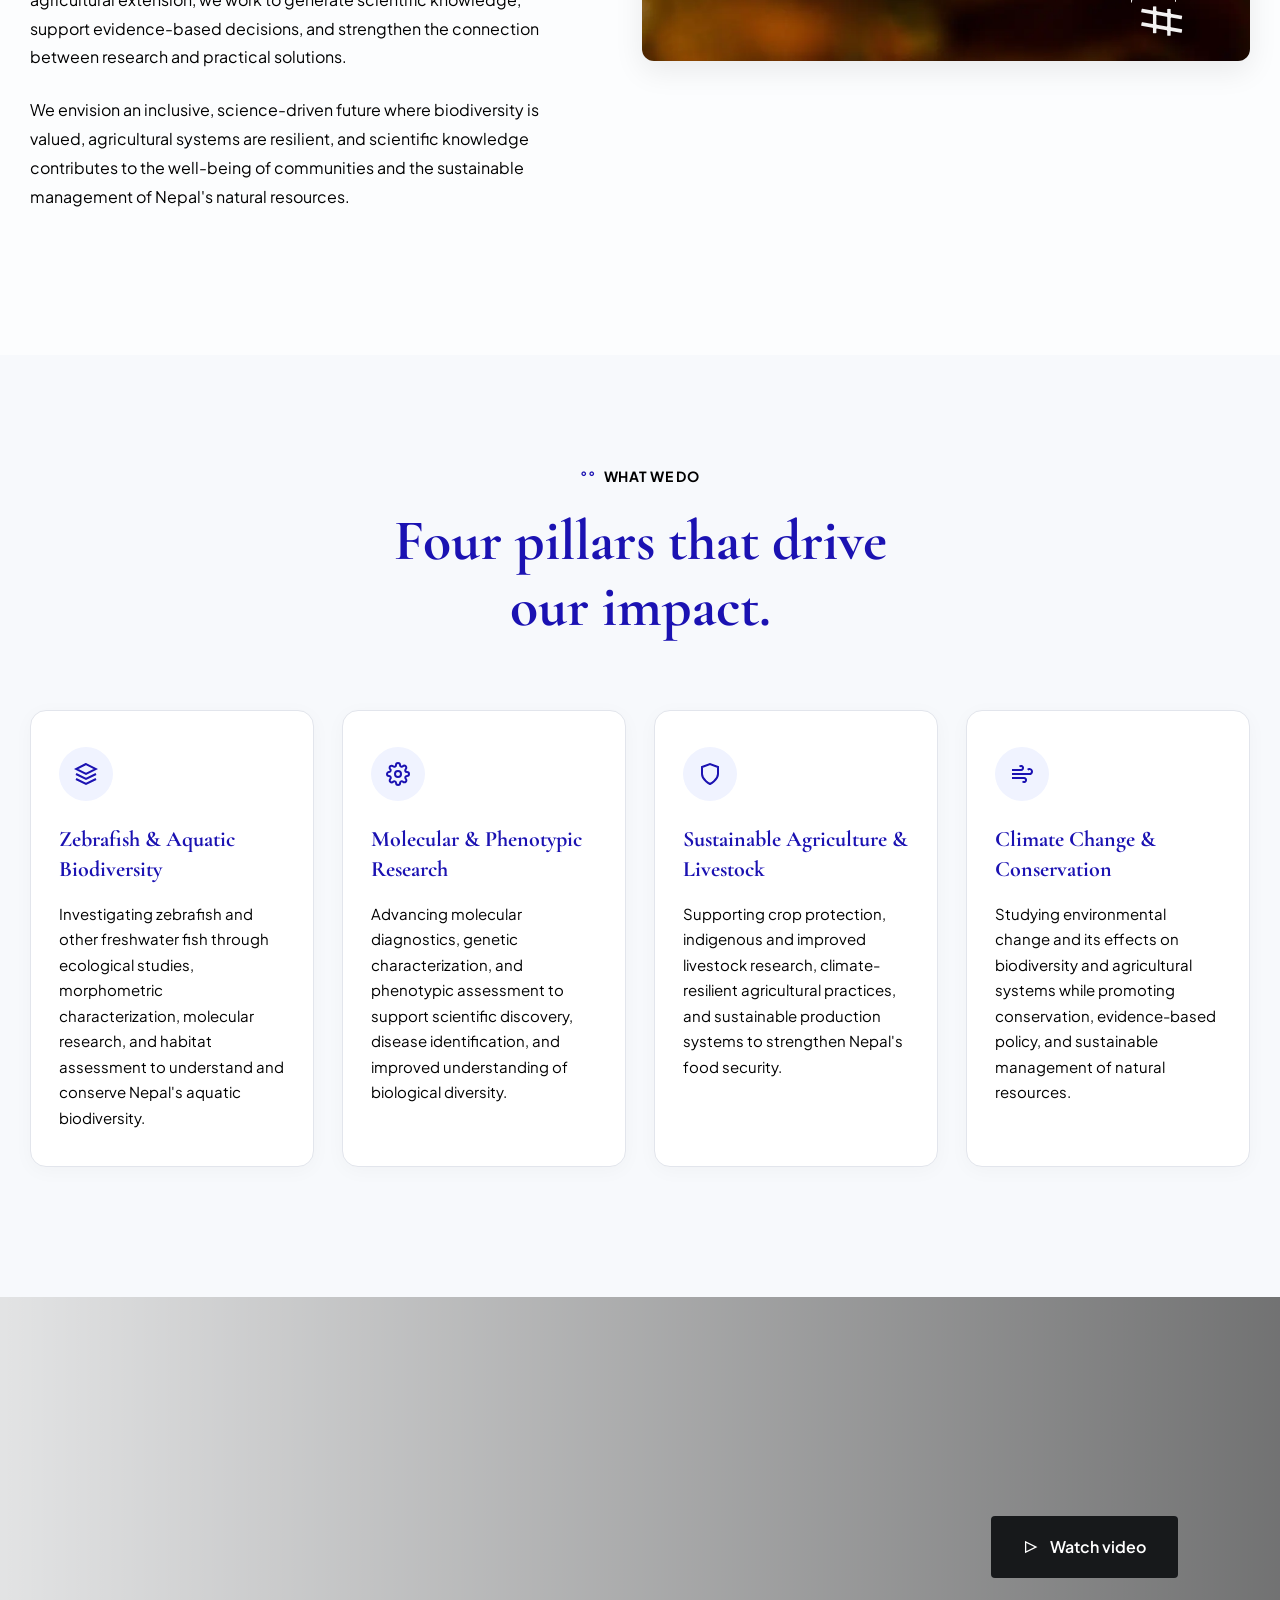
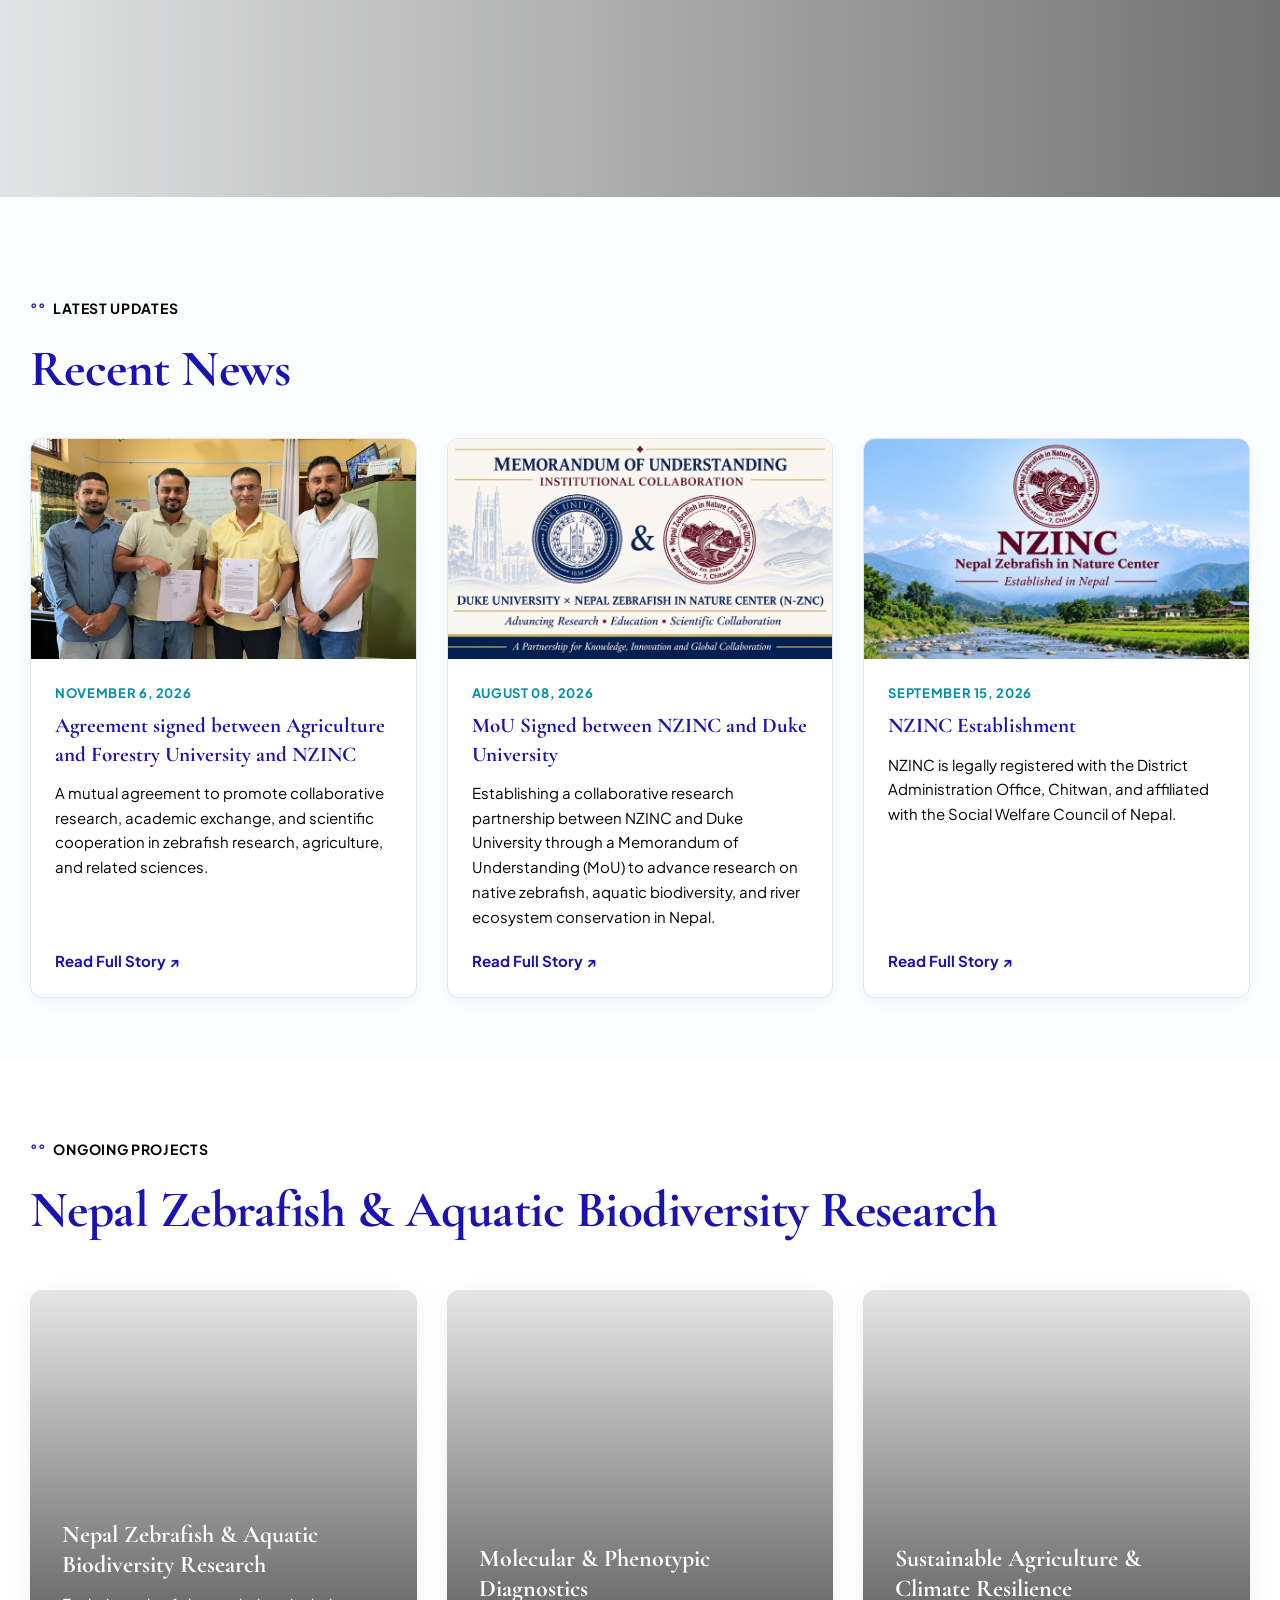
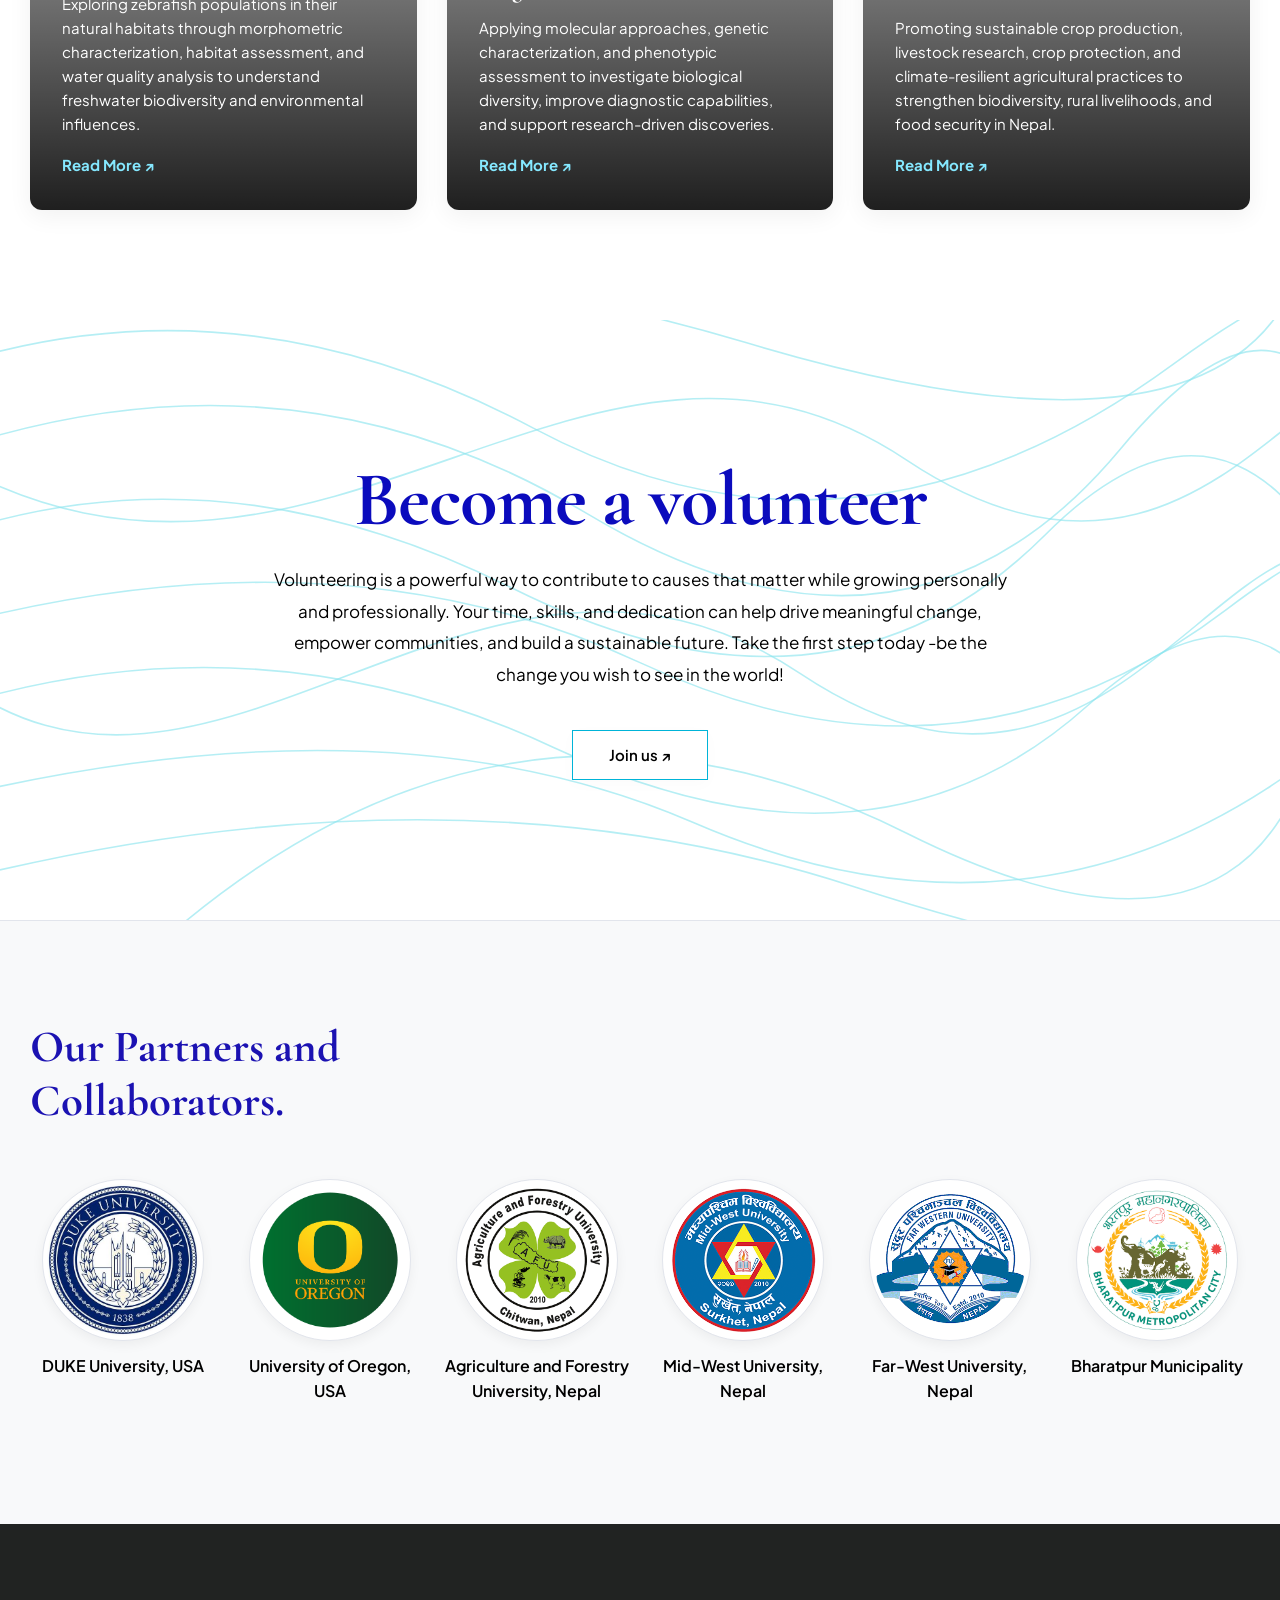
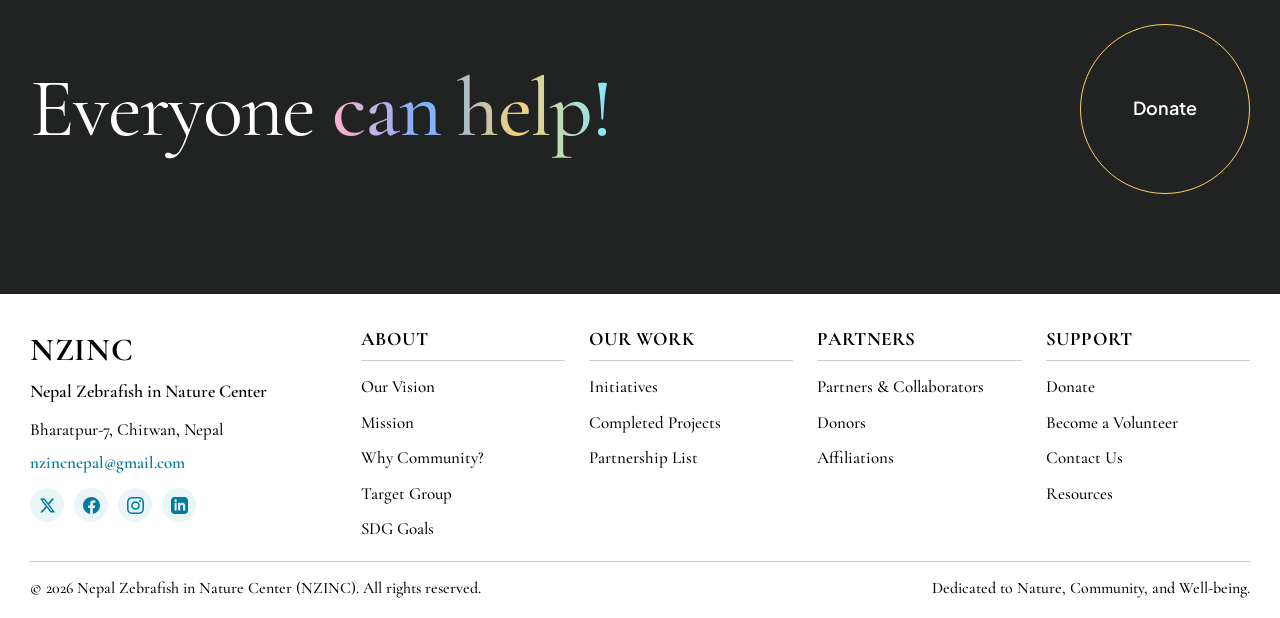
==== commit c1be33e8: "Add files via upload" ====
--- a/index.html
+++ b/index.html
@@ -6,10 +6,10 @@
   <meta name="description" content="Nepal Zebra fish in Nature Center">
   <title>Nepal Zebra fish in Nature Center</title>
   
-  <!-- Google Fonts -->
+  <!-- Google Fonts: Cormorant Garamond (Serif Headers/Titles) & Plus Jakarta Sans (Clean Sans-Serif Body/Minor Text) -->
   <link rel="preconnect" href="https://fonts.googleapis.com">
   <link rel="preconnect" href="https://fonts.gstatic.com" crossorigin>
-  <link href="https://fonts.googleapis.com/css2?family=Plus+Jakarta+Sans:ital,wght@0,300;0,400;0,500;0,600;0,700;0,800;1,400&family=Playfair+Display:wght@400;500;600&display=swap" rel="stylesheet">
+  <link href="https://fonts.googleapis.com/css2?family=Cormorant+Garamond:ital,wght@0,400;0,500;0,600;0,700;1,400;1,600&family=Plus+Jakarta+Sans:ital,wght@0,400;0,500;0,600;0,700;1,400&display=swap" rel="stylesheet">
   
   <style>
     /* ==========================================================================
@@ -20,14 +20,14 @@
       --primary-hover: #120b8a;
       --cyan-accent: #00b4d8;
       --cyan-light: #e6f7f9;
-      --text-dark: #111418;
-      --text-body: #111418;
-      --text-muted: #73777f;
+      --text-dark: #000000;
+      --text-body: #000000;
+      --text-muted: #111111;
       --bg-light: #f8f9fa;
       --bg-card: #ffffff;
       --border-color: #e2e5ec;
       --font-main: 'Plus Jakarta Sans', -apple-system, BlinkMacSystemFont, sans-serif;
-      --font-serif: 'Playfair Display', Georgia, serif;
+      --font-serif: 'Cormorant Garamond', Georgia, serif;
       --max-width: 1380px;
     }
 
@@ -38,6 +38,7 @@
       color: var(--text-dark);
       background-color: #fcfdfe;
       line-height: 1.6;
+      font-size: 16px;
       -webkit-font-smoothing: antialiased;
       overflow-x: hidden;
     }
@@ -100,7 +101,7 @@
 
     .brand-title {
       font-family: var(--font-serif);
-      font-size: 18px;
+      font-size: 24px;
       font-weight: 700;
       color: #1b12b2;
       letter-spacing: 0.02em;
@@ -124,9 +125,9 @@
     }
 
     .nav-item > a {
-      color: #2b2b2b;
-      font-family: var(--font-serif);
-      font-size: 16px;
+      color: #000000;
+      font-family: var(--font-serif);
+      font-size: 20px;
       font-weight: 700;
       display: flex;
       align-items: center;
@@ -142,11 +143,11 @@
 
     .nav-item > a span.arrow {
       font-size: 10px;
-      color: #555555;
+      color: #000000;
       transform: translateY(1px);
     }
 
-    /* Dropdown Menu Styles */
+    /* Dropdown Menu Styles (Using Cormorant Garamond / Serif) */
     .dropdown-menu {
       position: absolute;
       top: 100%;
@@ -181,10 +182,10 @@
     }
 
     .dropdown-menu a {
-      color: #f1f1f1;
-      font-family: var(--font-main);
-      font-size: 14px;
-      font-weight: 400;
+      color: #ffffff;
+      font-family: var(--font-serif);
+      font-size: 18px;
+      font-weight: 600;
       line-height: 1.3;
       transition: color 0.2s ease;
       white-space: nowrap;
@@ -278,12 +279,14 @@
     }
 
     .hero h1 {
-      font-size: clamp(24px, 5.5vw, 60px);
+      font-family: var(--font-serif);
+      font-size: clamp(28px, 5.5vw, 64px);
       font-weight: 700;
       line-height: 1.1;
-      letter-spacing: -0.02em;
+      letter-spacing: -0.01em;
       margin-bottom: 24px;
-      text-shadow: 0 4px 20px rgba(0,0,0,0.3);
+      color: #ffffff;
+      text-shadow: 0 4px 20px rgba(0,0,0,0.4);
     }
 
     .hero-controls {
@@ -331,13 +334,16 @@
     }
 
     .section-kicker {
-      font-size: 13px;
-      font-weight: 600;
-      color: var(--text-muted);
+      font-family: var(--font-main);
+      font-size: 14px;
+      font-weight: 700;
+      color: #000000;
       display: flex;
       align-items: center;
       gap: 8px;
       margin-bottom: 20px;
+      text-transform: uppercase;
+      letter-spacing: 0.05em;
     }
 
     .section-kicker::before {
@@ -346,19 +352,22 @@
     }
 
     .about-title {
-      font-size: clamp(32px, 4vw, 52px);
+      font-family: var(--font-serif);
+      font-size: clamp(34px, 4vw, 56px);
       font-weight: 700;
       color: var(--primary-blue);
       line-height: 1.15;
-      letter-spacing: -0.02em;
+      letter-spacing: -0.01em;
       margin-bottom: 30px;
     }
 
     .about-text {
-      font-size: 15px;
-      color: var(--text-body);
-      line-height: 1.85;
+      font-family: var(--font-main);
+      font-size: 16px;
+      color: #000000;
+      line-height: 1.8;
       margin-bottom: 24px;
+      font-weight: 400;
     }
 
     .btn-rounded-outline {
@@ -368,9 +377,10 @@
       padding: 12px 36px;
       border: 1.5px solid var(--cyan-accent);
       border-radius: 0px;
-      color: var(--text-dark);
+      color: #000000;
       background: #ffffff;
-      font-size: 14px;
+      font-family: var(--font-main);
+      font-size: 15px;
       font-weight: 600;
       transition: background 0.3s ease, color 0.3s ease, border-color 0.3s ease;
       box-shadow: 0 4px 15px rgba(0,0,0,0.02);
@@ -400,12 +410,14 @@
       right: -30px;
       bottom: 90px;
       transform: rotate(-90deg);
+      font-family: var(--font-serif);
       font-size: 72px;
-      font-weight: 800;
-      color: var(--primary-blue);
-      opacity: 0.9;
+      font-weight: 700;
+      color: #ffffff;
+      opacity: 0.95;
       pointer-events: none;
       letter-spacing: -0.02em;
+      text-shadow: 0 4px 12px rgba(0,0,0,0.5);
     }
 
     /* ==========================================================================
@@ -422,7 +434,8 @@
     }
 
     .pillars-header h2 {
-      font-size: clamp(32px, 4.5vw, 54px);
+      font-family: var(--font-serif);
+      font-size: clamp(34px, 4.5vw, 58px);
       color: var(--primary-blue);
       font-weight: 700;
       line-height: 1.15;
@@ -464,7 +477,8 @@
     }
 
     .pillar-title {
-      font-size: 19px;
+      font-family: var(--font-serif);
+      font-size: 22px;
       font-weight: 700;
       color: var(--primary-blue);
       line-height: 1.35;
@@ -472,9 +486,11 @@
     }
 
     .pillar-desc {
-      font-size: 14px;
-      color: var(--text-body, #475569);
+      font-family: var(--font-main);
+      font-size: 15px;
+      color: #000000;
       line-height: 1.7;
+      font-weight: 400;
     }
 
     /* ==========================================================================
@@ -506,7 +522,8 @@
       display: flex;
       align-items: center;
       gap: 12px;
-      font-size: 14px;
+      font-family: var(--font-main);
+      font-size: 16px;
       font-weight: 600;
       cursor: pointer;
       border-radius: 4px;
@@ -546,7 +563,6 @@
       transition: transform 0.3s ease, box-shadow 0.3s ease;
     }
 
-
     .news-image-wrap {
       position: relative;
       height: 220px;
@@ -560,7 +576,6 @@
       transition: transform 0.4s ease;
     }
 
-
     .news-content {
       padding: 24px;
       display: flex;
@@ -569,9 +584,10 @@
     }
 
     .news-date {
-      font-size: 12px;
-      font-weight: 600;
-      color: var(--cyan-accent);
+      font-family: var(--font-main);
+      font-size: 13px;
+      font-weight: 700;
+      color: #008fa8;
       text-transform: uppercase;
       letter-spacing: 0.05em;
       margin-bottom: 8px;
@@ -581,7 +597,8 @@
     }
 
     .news-title {
-      font-size: 18px;
+      font-family: var(--font-serif);
+      font-size: 21px;
       font-weight: 700;
       color: var(--primary-blue);
       line-height: 1.35;
@@ -589,22 +606,26 @@
     }
 
     .news-excerpt {
-      font-size: 14px;
-      color: var(--text-body);
-      line-height: 1.6;
+      font-family: var(--font-main);
+      font-size: 15px;
+      color: #000000;
+      line-height: 1.65;
       margin-bottom: 20px;
       flex-grow: 1;
+      font-weight: 400;
     }
 
     .news-link {
+      font-family: var(--font-main);
       color: var(--primary-blue);
       font-weight: 700;
-      font-size: 14px;
+      font-size: 15px;
       display: inline-flex;
       align-items: center;
       gap: 6px;
       transition: color 0.2s ease;
     }
+
     /* ==========================================================================
        PROJECTS SECTION
        ========================================================================== */
@@ -642,7 +663,7 @@
       content: "";
       position: absolute;
       inset: 0;
-      background: linear-gradient(180deg, rgba(0,0,0,0.1) 0%, rgba(0,0,0,0.85) 100%);
+      background: linear-gradient(180deg, rgba(0,0,0,0.1) 0%, rgba(0,0,0,0.88) 100%);
     }
 
     .project-card-content {
@@ -651,23 +672,29 @@
     }
 
     .project-card-content h3 {
-      font-size: 22px;
+      font-family: var(--font-serif);
+      font-size: 24px;
       font-weight: 700;
       line-height: 1.25;
       margin-bottom: 12px;
+      color: #ffffff;
     }
 
     .project-card-content p {
-      font-size: 13px;
-      opacity: 0.95;
+      font-family: var(--font-main);
+      font-size: 15px;
+      color: #ffffff;
+      opacity: 1;
       line-height: 1.6;
       margin-bottom: 16px;
+      font-weight: 400;
     }
 
     .project-card-content a {
-      color: #00b4d8;
+      font-family: var(--font-main);
+      color: #85e8ff;
       font-weight: 700;
-      font-size: 14px;
+      font-size: 15px;
       display: inline-flex;
       align-items: center;
       gap: 6px;
@@ -696,22 +723,25 @@
     }
 
     .volunteer-title {
-      font-size: clamp(40px, 6vw, 76px);
-      font-weight: 800;
+      font-family: var(--font-serif);
+      font-size: clamp(42px, 6vw, 80px);
+      font-weight: 700;
       color: #0b0bbd;
-      letter-spacing: -0.03em;
+      letter-spacing: -0.02em;
       margin-bottom: 24px;
       line-height: 1.05;
     }
 
     .volunteer-desc {
-      font-size: 16px;
-      color: #4a4e54;
+      font-family: var(--font-main);
+      font-size: 17px;
+      color: #000000;
       line-height: 1.85;
       margin-bottom: 40px;
       max-width: 740px;
       margin-left: auto;
       margin-right: auto;
+      font-weight: 400;
     }
 
     /* ==========================================================================
@@ -724,11 +754,12 @@
     }
 
     .partners-title {
-      font-size: clamp(28px, 3.5vw, 44px);
+      font-family: var(--font-serif);
+      font-size: clamp(30px, 3.5vw, 48px);
       color: var(--primary-blue);
       font-weight: 700;
       margin-bottom: 50px;
-      max-width: 440px;
+      max-width: 480px;
       line-height: 1.2;
     }
 
@@ -760,9 +791,10 @@
     }
 
     .partner-name {
-      font-size: 17px;
-      font-weight: 700;
-      color: var(--text-dark);
+      font-family: var(--font-main);
+      font-size: 16px;
+      font-weight: 600;
+      color: #000000;
     }
 
     /* ==========================================================================
@@ -783,9 +815,9 @@
     }
 
     .support-heading-text {
-      font-size: clamp(45px, 6.5vw, 96px);
+      font-family: var(--font-serif);
+      font-size: clamp(48px, 6.5vw, 100px);
       font-weight: 400;
-      font-family: var(--font-main);
       color: #ffffff;
       letter-spacing: -0.02em;
       line-height: 1.05;
@@ -807,8 +839,9 @@
       align-items: center;
       justify-content: center;
       color: #ffffff;
+      font-family: var(--font-main);
       font-size: 18px;
-      font-weight: 500;
+      font-weight: 600;
       flex-shrink: 0;
       transition: background 0.3s ease;
     }
@@ -818,49 +851,51 @@
     }
 
     /* ==========================================================================
-       7. COMPACT MULTI-COLUMN THEME FOOTER
+       7. COMPACT MULTI-COLUMN THEME FOOTER (REMOTE GARAMOND SCRIPT & INCREASED SIZE)
        ========================================================================== */
     .site-footer {
       background-color: #ffffff;
-      color: #222222;
-      padding: 22px 0 10px;
-      font-family: var(--font-main);
+      color: #000000;
+      padding: 30px 0 16px;
+      font-family: var(--font-serif);
     }
 
     .footer-grid-multi {
       display: grid;
       grid-template-columns: 1.5fr repeat(4, 1fr);
-      gap: 20px;
-      padding-bottom: 12px;
-      border-bottom: 1px solid #dddddd;
+      gap: 24px;
+      padding-bottom: 18px;
+      border-bottom: 1.5px solid #cccccc;
     }
 
     .footer-col-brand h3 {
       font-family: var(--font-serif);
-      font-size: 26px;
+      font-size: 32px;
       font-weight: 700;
-      color: #111111;
-      margin-bottom: 2px;
+      color: #000000;
+      margin-bottom: 4px;
       letter-spacing: 0.02em;
     }
 
     .footer-col-brand p.sub-org {
-      font-size: 14px;
+      font-family: var(--font-serif);
+      font-size: 18px;
       font-weight: 600;
-      color: #333333;
-      margin-bottom: 8px;
+      color: #000000;
+      margin-bottom: 12px;
       line-height: 1.4;
     }
 
     .footer-contact-info {
       display: flex;
       flex-direction: column;
-      gap: 5px;
-      font-size: 12px;
+      gap: 6px;
+      font-family: var(--font-serif);
+      font-size: 17px;
       font-weight: 500;
-      color: #333333;
+      color: #000000;
       opacity: 1;
-      margin-bottom: 8px;
+      margin-bottom: 12px;
     }
 
     .footer-contact-info a {
@@ -877,13 +912,13 @@
     .social-links {
       display: flex;
       align-items: center;
-      gap: 8px;
-      margin-top: 6px;
+      gap: 10px;
+      margin-top: 8px;
     }
 
     .social-icon-btn {
-      width: 30px;
-      height: 30px;
+      width: 34px;
+      height: 34px;
       border-radius: 50%;
       background: #eaf5f8;
       color: #007b9e;
@@ -898,18 +933,19 @@
     }
 
     .social-icon-btn svg {
-      width: 15px;
-      height: 15px;
+      width: 17px;
+      height: 17px;
       fill: #007b9e;
     }
 
     .footer-column h4 {
-      font-size: 13px;
+      font-family: var(--font-serif);
+      font-size: 19px;
       font-weight: 700;
-      color: #111111;
-      margin-bottom: 8px;
-      padding-bottom: 5px;
-      border-bottom: 1px solid #dddddd;
+      color: #000000;
+      margin-bottom: 12px;
+      padding-bottom: 6px;
+      border-bottom: 1.5px solid #cccccc;
       letter-spacing: 0.03em;
       text-transform: uppercase;
     }
@@ -918,15 +954,16 @@
       list-style: none;
       display: flex;
       flex-direction: column;
-      gap: 6px;
+      gap: 8px;
       margin: 0;
       padding: 0;
     }
 
     .footer-column ul li a {
-      font-size: 12.5px;
+      font-family: var(--font-serif);
+      font-size: 17px;
       font-weight: 500;
-      color: #333333;
+      color: #000000;
       opacity: 1;
       text-decoration: none;
       transition: color 0.2s ease;
@@ -940,13 +977,14 @@
       display: flex;
       justify-content: space-between;
       align-items: center;
-      padding-top: 10px;
-      font-size: 11px;
+      padding-top: 14px;
+      font-family: var(--font-serif);
+      font-size: 16px;
       font-weight: 500;
-      color: #444444;
+      color: #000000;
       opacity: 1;
       flex-wrap: wrap;
-      gap: 8px;
+      gap: 10px;
     }
 
     /* Responsive Design */
@@ -1013,7 +1051,7 @@
         width: 100%;
         padding: 14px 0;
         justify-content: space-between;
-        font-size: 17px;
+        font-size: 20px;
       }
 
       .dropdown-menu {
@@ -1047,7 +1085,7 @@
       }
       .footer-grid-multi { grid-template-columns: 1fr; gap: 30px; }
       .footer-bottom-bar { flex-direction: column; text-align: center; gap: 15px; }
-      .donate-oval-btn { width: 140px; height: 140px; font-size: 16px; }
+      .donate-oval-btn { width: 140px; height: 140px; font-size: 18px; }
     }
   </style>
 </head>
@@ -1156,7 +1194,7 @@
         <div class="hero-slide" style="background-image: url('Image/zebra2.avif');">
           <div class="hero-overlay"></div>
           <div class="container hero-content">
-  <h1>Understanding Zebrafish Diversity and <br>Conserving Their Natural Habitats.</h1>
+            <h1>Understanding Zebrafish Diversity and <br>Conserving Their Natural Habitats.</h1>
           </div>
         </div>
 
@@ -1164,7 +1202,7 @@
         <div class="hero-slide" style="background-image: url('Image/zebra3.webp');">
           <div class="hero-overlay"></div>
           <div class="container hero-content">
-        <h1>Discovering Native Zebrafish Diversity and <br>Understanding Their Ecological Adaptations.</h1>
+            <h1>Discovering Native Zebrafish Diversity and <br>Understanding Their Ecological Adaptations.</h1>
           </div>
         </div>
       </div>
@@ -1260,7 +1298,7 @@
     </section>
 
     <!-- ==========================================================================
-       RECENT NEWS SECTION (NEWLY ADDED ABOVE ONGOING PROJECTS)
+       RECENT NEWS SECTION (3 CARDS IN A ROW)
        ========================================================================== -->
     <section class="recent-news-section">
       <div class="container">
@@ -1282,7 +1320,7 @@
               <a href="news.html" class="news-link">Read Full Story ↗</a>
             </div>
           </article>
-         <!-- News Card 3 -->
+         <!-- News Card 2 -->
           <article class="news-card">
             <a href="news.html" class="news-image-wrap">
               <img src="Image/dukenzinc.png" alt="Community Agriculture Resilience Initiative">
@@ -1294,7 +1332,7 @@
               <a href="news.html" class="news-link">Read Full Story ↗</a>
             </div>
           </article>
-          <!-- News Card 2 -->
+          <!-- News Card 3 -->
           <article class="news-card">
             <a href="news.html" class="news-image-wrap">
               <img src="Image/NZINC Nepal Nature Center Banner.png" alt="Molecular Diagnostics Workshop">
@@ -1306,8 +1344,6 @@
               <a href="news.html" class="news-link">Read Full Story ↗</a>
             </div>
           </article>
-
- 
         </div>
       </div>
     </section>
@@ -1417,7 +1453,7 @@
   </main>
 
   <!-- ==========================================================================
-     7. MULTI-COLUMN THEME FOOTER (WITH SOCIAL ICONS & LARGER FONT)
+     7. MULTI-COLUMN THEME FOOTER (FULL CORMORANT GARAMOND & INCREASED FONT SIZES)
      ========================================================================== -->
   <footer class="site-footer">
     <div class="container">
@@ -1493,7 +1529,7 @@
       <!-- Bottom Bar -->
       <div class="footer-bottom-bar">
         <div>© 2026 Nepal Zebrafish in Nature Center (NZINC). All rights reserved.</div>
-        <div style="opacity: 0.9;">Dedicated to Nature, Community, and Well-being.</div>
+        <div style="opacity: 1;">Dedicated to Nature, Community, and Well-being.</div>
       </div>
     </div>
   </footer>
